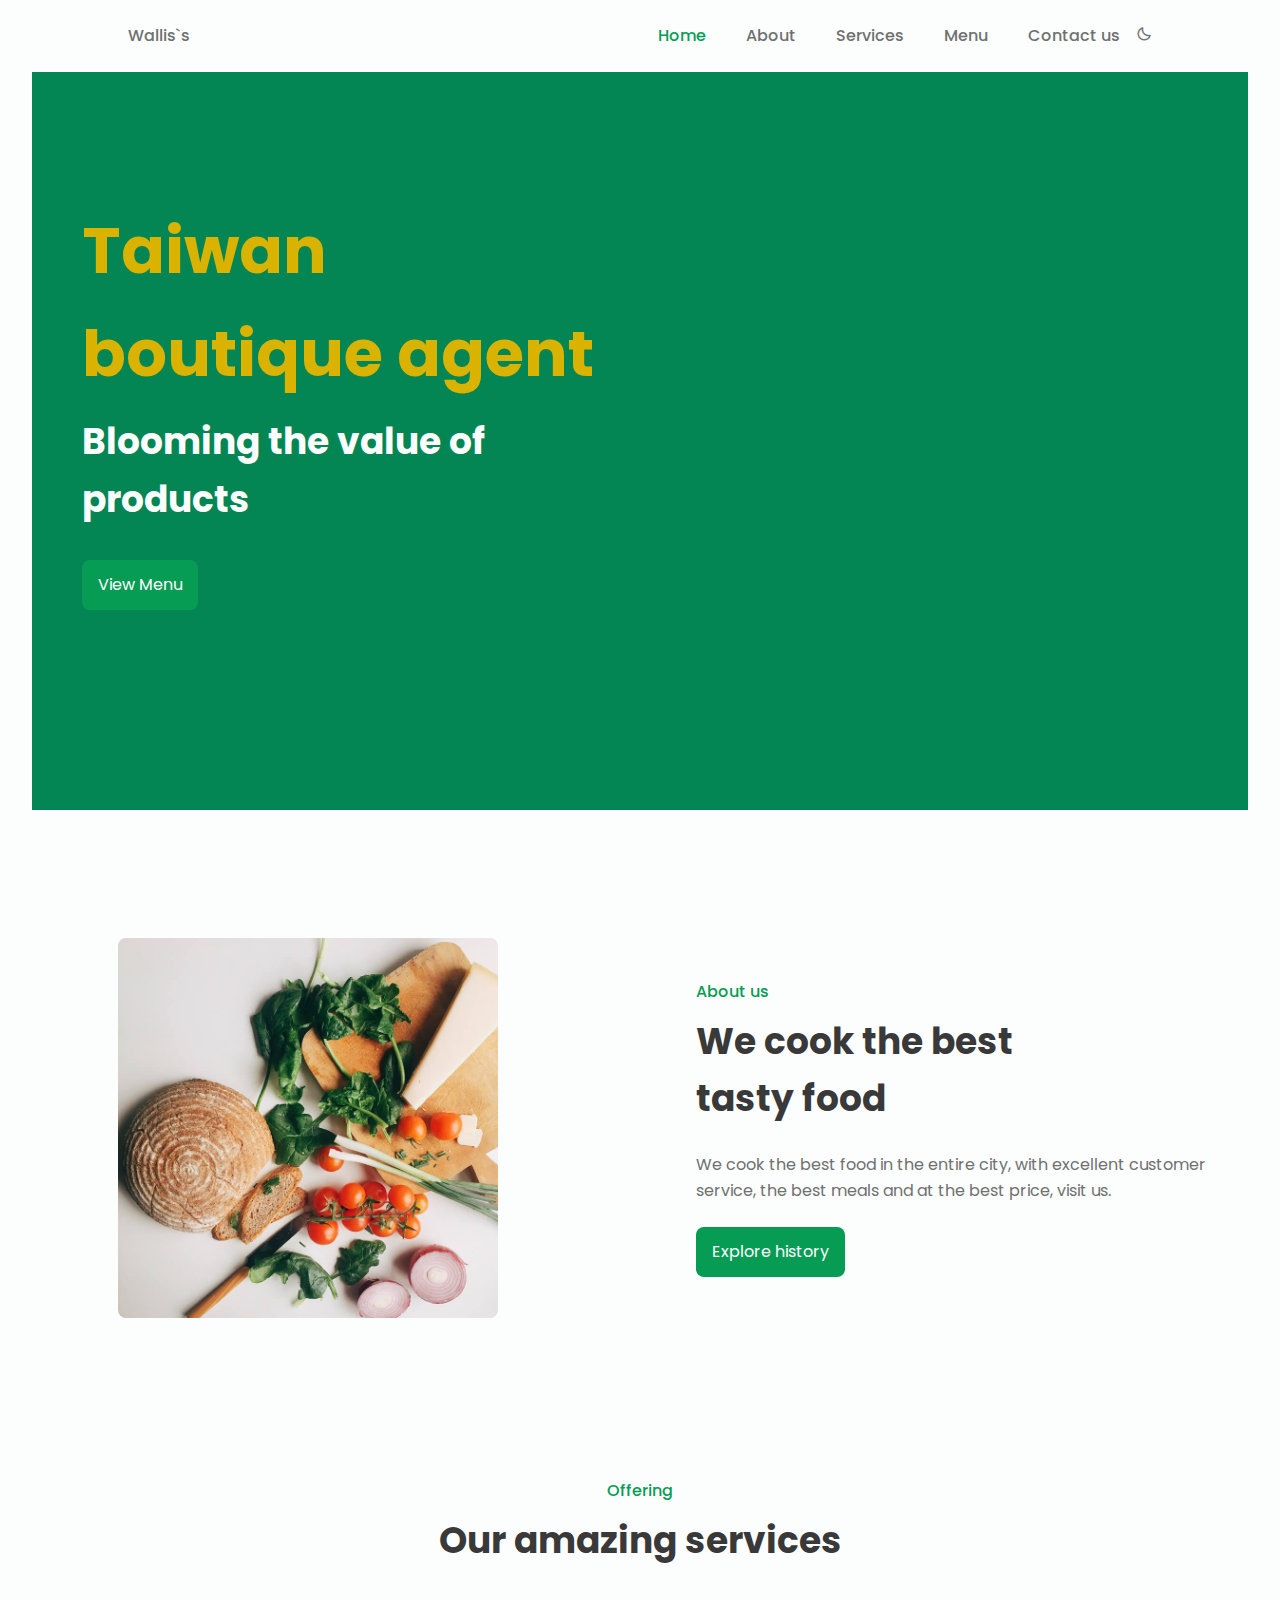
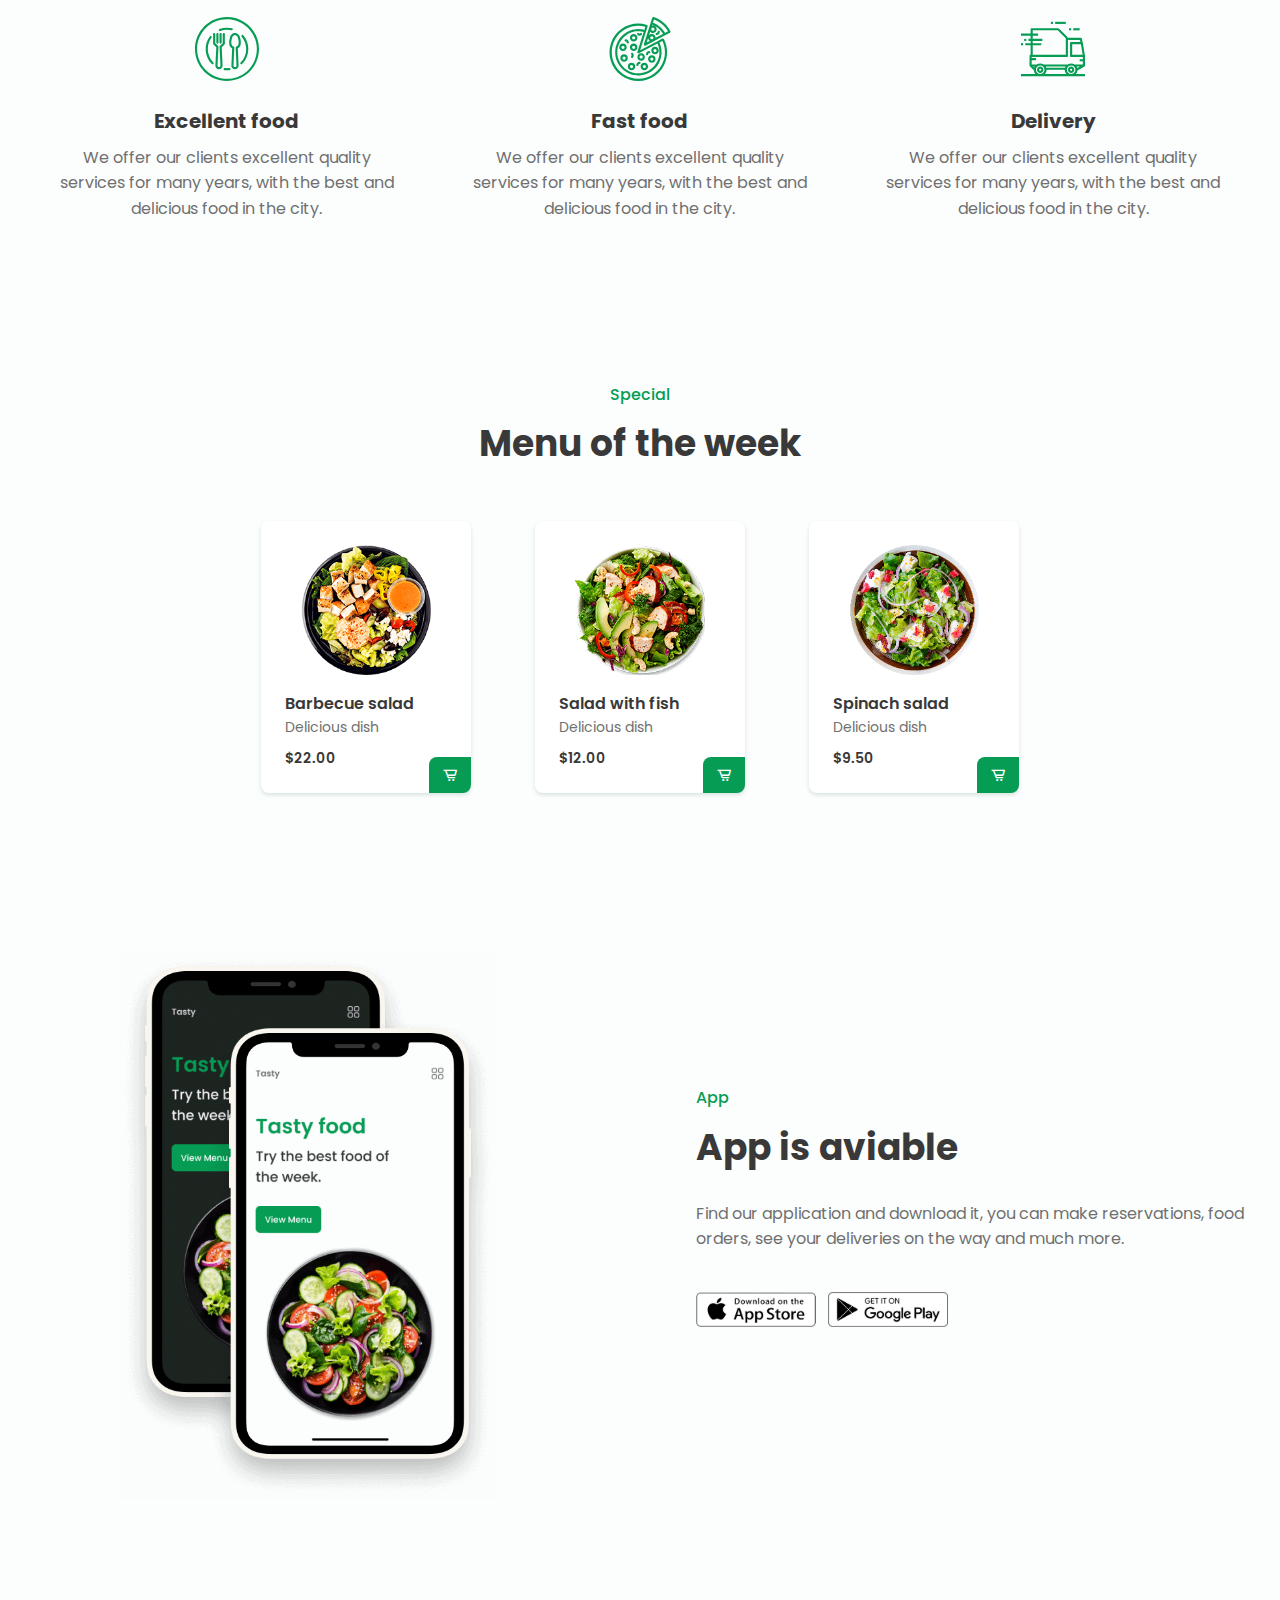
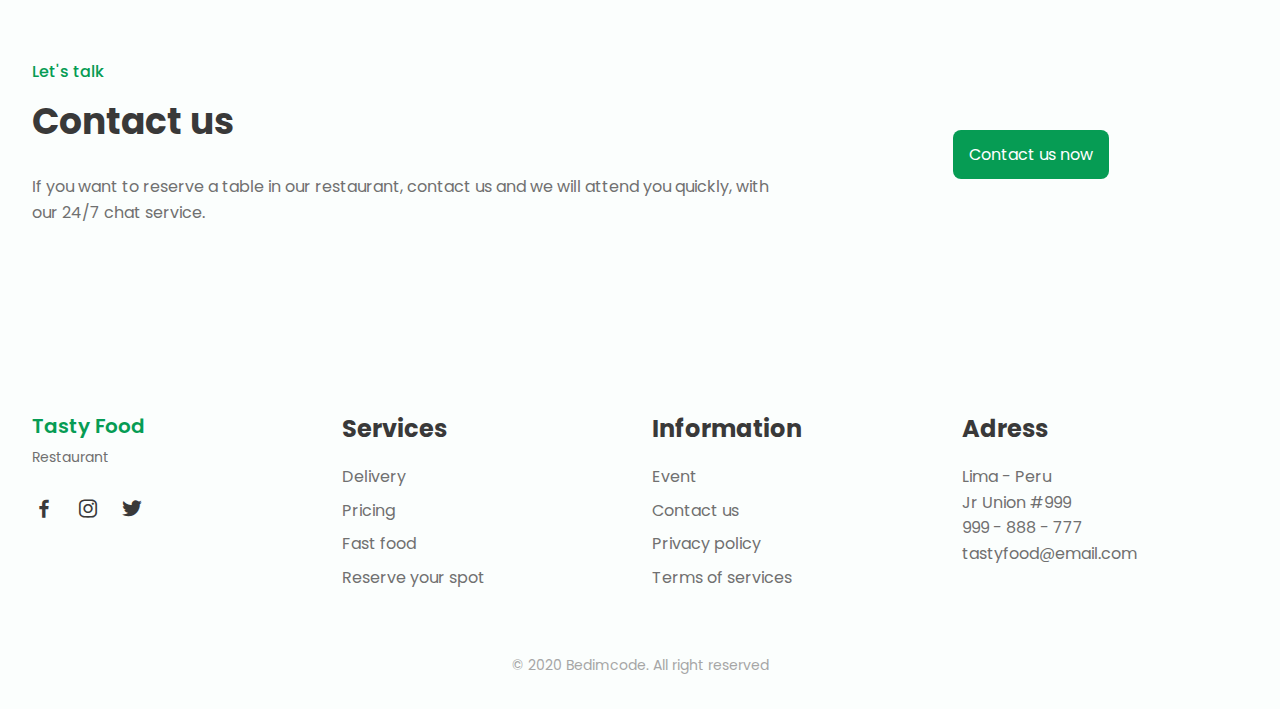
==== responsive-website-restaurant/index.html @ 4986e720 "re" ====
<!DOCTYPE html>
<html lang="en">
    <head>
        <meta charset="UTF-8">
        <meta name="viewport" content="width=device-width, initial-scale=1.0">

        <!--========== BOX ICONS ==========-->
        <link href='https://cdn.jsdelivr.net/npm/boxicons@2.0.5/css/boxicons.min.css' rel='stylesheet'>

        <!--========== CSS ==========-->
        <link rel="stylesheet" href="assets/css/styles.css">

        <title>Responsive website food</title>
    </head>
    <body>

        <!--========== SCROLL TOP ==========-->
        <a href="#" class="scrolltop" id="scroll-top">
            <i class='bx bx-chevron-up scrolltop__icon'></i>
        </a>

        <!--========== HEADER ==========-->
        <header class="l-header" id="header">
            <nav class="nav bd-container">
                <a href="#" class="nav__logo">Wallis`s</a>

                <div class="nav__menu" id="nav-menu">
                    <ul class="nav__list">
                        <li class="nav__item"><a href="#home" class="nav__link active-link">Home</a></li>
                        <li class="nav__item"><a href="#about" class="nav__link">About</a></li>
                        <li class="nav__item"><a href="#services" class="nav__link">Services</a></li>
                        <li class="nav__item"><a href="#menu" class="nav__link">Menu</a></li>
                        <li class="nav__item"><a href="#contact" class="nav__link">Contact us</a></li>

                        <li><i class='bx bx-moon change-theme' id="theme-button"></i></li>
                    </ul>
                </div>

                <div class="nav__toggle" id="nav-toggle">
                    <i class='bx bx-menu'></i>
                </div>
            </nav>
        </header>

        <main class="l-main">
            <!--========== HOME ==========-->
            <section class="home" id="home">
                <div class="home__container bd-container bd-grid">
                    <div class="home__data">
                        <h2 class="home__title">Taiwan boutique agent</h2>
                        <h2 class="home__subtitle">Blooming the value of products</h2>
                        <a href="#" class="button">View Menu</a>
                    </div>
                    <img src="https://plus.unsplash.com/premium_photo-1668062993549-8167c11d6e7f?w=500&auto=format&fit=crop&q=60&ixlib=rb-4.0.3&ixid=M3wxMjA3fDB8MHxzZWFyY2h8MXx8YWNjZXNzb3JpZXN8ZW58MHx8MHx8fDA%3D" alt="" class="home__img">
                </div>
            </section>
            
            
            <!--========== ABOUT ==========-->
            <section class="about section bd-container" id="about">
                <div class="about__container  bd-grid">
                    <div class="about__data">
                        <span class="section-subtitle about__initial">About us</span>
                        <h2 class="section-title about__initial">We cook the best <br> tasty food</h2>
                        <p class="about__description">We cook the best food in the entire city, with excellent customer service, the best meals and at the best price, visit us.</p>
                        <a href="#" class="button">Explore history</a>
                    </div>

                    <img src="assets/img/about.jpg" alt="" class="about__img">
                </div>
            </section>

            <!--========== SERVICES ==========-->
            <section class="services section bd-container" id="services">
                <span class="section-subtitle">Offering</span>
                <h2 class="section-title">Our amazing services</h2>

                <div class="services__container  bd-grid">
                    <div class="services__content">
                        <svg class="services__img" xmlns="http://www.w3.org/2000/svg">
                            <path d="M45.3205 21.5702L44.6357 19.3163C43.7659 16.756 40.9852 15.3857 38.4249 
                            16.2556C36.9847 16.7449 35.8536 17.876 35.3643 19.3163L34.6795 21.5702C34.1032 
                            23.471 33.9823 25.4807 34.3264 27.4368C34.6403 29.0838 35.6859 30.4987 37.168 
                            31.2822L36.4011 48.4267C36.2984 49.3836 36.6088 50.339 37.2544 51.0528C38.6428 
                            52.5715 40.9996 52.6771 42.5183 51.2887C42.6004 51.2136 42.6791 51.135 42.7541 
                            51.0528C43.3853 50.3592 43.6952 49.4319 43.6075 48.4982L42.8363 31.28C44.3164 
                            30.4962 45.3603 29.0822 45.6736 27.4368C46.0177 25.4807 45.8968 23.471 45.3205 
                            21.5702ZM43.5723 27.0656C43.3413 28.2488 42.4981 29.2196 41.3589 29.6139C40.9265 
                            29.7764 40.648 30.1988 40.6688 30.6603L41.4795 48.6667C41.5168 49.0199 41.4003 
                            49.372 41.1595 49.6331C40.5172 50.269 39.4828 50.269 38.8405 49.6331C38.5877 
                            49.351 38.4729 48.9712 38.5269 48.5963L39.3312 30.6603C39.352 30.1988 39.0735 
                            29.7764 38.6411 29.6139C37.5019 29.2196 36.6587 28.2488 36.4277 27.0656C36.1424 
                            25.4416 36.2429 23.7732 36.7211 22.1952L37.4059 19.9403C37.9357 18.5076 39.5267 
                            17.7758 40.9595 18.3056C41.7169 18.5858 42.314 19.183 42.5941 19.9403L43.2789 
                            22.1952C43.7565 23.7734 43.8571 25.4416 43.5723 27.0656Z"/>
                            <path d="M28.8 16C28.2109 16 27.7333 16.4776 27.7333 17.0667V26.2251L24.8459 
                            29.1125C24.6323 29.3253 24.5187 29.6188 24.5333 29.92L25.4667 48.5867C25.4889 
                            48.9892 25.3428 49.3829 25.0635 49.6736C24.4796 50.2627 23.5287 50.2669 22.9395 
                            49.6829C22.9363 49.6799 22.9332 49.6767 22.9301 49.6736C22.6507 49.3829 22.5047 
                            48.9892 22.5269 48.5867L23.4667 29.92C23.4816 29.6189 23.3684 29.3256 23.1552 
                            29.1125L20.2667 26.2251V17.0667C20.2667 16.4776 19.7891 16 19.2 16C18.6109 
                            16 18.1333 16.4776 18.1333 17.0667V26.6667C18.1333 26.9496 18.2459 27.2208 
                            18.4459 27.4208L21.3109 30.2869L20.4011 48.4832C20.3043 50.4708 21.8371 
                            52.1607 23.8247 52.2575C25.8123 52.3543 27.5021 50.8215 27.5989 48.8339C27.6047 
                            48.7171 27.6047 48.6001 27.5989 48.4833L26.6891 30.2871L29.5541 27.4209C29.7541 
                            27.2209 29.8667 26.9497 29.8667 26.6668V17.0668C29.8667 16.4776 29.3891 16 28.8 16Z"/>
                            <path d="M22.4 16C21.8109 16 21.3333 16.4776 21.3333 17.0667V25.6C21.3333 26.1891 
                            21.8109 26.6667 22.4 26.6667C22.9891 26.6667 23.4667 26.1891 23.4667 25.6V17.0667C23.4667 
                            16.4776 22.9891 16 22.4 16Z"/>
                            <path d="M25.6 16C25.0109 16 24.5333 16.4776 24.5333 17.0667V25.6C24.5333 26.1891 
                            25.0109 26.6667 25.6 26.6667C26.1891 26.6667 26.6667 26.1891 26.6667 25.6V17.0667C26.6667 
                            16.4776 26.1891 16 25.6 16Z"/>
                            <path d="M32 0C14.3269 0 0 14.3269 0 32C0 49.6731 14.3269 64 32 64C49.6731 64 64 49.6731 
                            64 32C63.98 14.3352 49.6648 0.02 32 0ZM32 61.8667C15.5051 61.8667 2.13333 48.4949 
                            2.13333 32C2.13333 15.5051 15.5051 2.13333 32 2.13333C48.4949 2.13333 61.8667 
                            15.5051 61.8667 32C61.8479 48.4871 48.4871 61.8479 32 61.8667Z"/>
                            <path d="M35.4625 52.0229C35.4053 51.4367 34.8836 51.0077 34.2972 51.0649C34.2835 
                            51.0663 34.2697 51.0679 34.256 51.0697L34.2603 51.0687C32.7585 51.2431 31.2415 
                            51.2431 29.7397 51.0687C29.1544 51 28.6244 51.4188 28.5557 52.0041C28.4871 
                            52.5895 28.9059 53.1195 29.4912 53.1881C31.1567 53.3827 32.8391 53.3827 
                            34.5045 53.1881C35.0908 53.1311 35.5197 52.6093 35.4625 52.0229Z"/>
                            <path d="M48.32 18.2549C47.9414 17.8035 47.2686 17.7445 46.8173 18.1231C46.8158 
                            18.1243 46.8144 18.1257 46.8128 18.1269C46.3625 18.5066 46.3052 19.1794 46.6848 
                            19.6298C53.1161 27.2645 52.6241 38.5537 45.553 45.5999C45.1357 46.0158 45.1345 
                            46.6914 45.5504 47.1087C45.9662 47.5261 46.6418 47.5273 47.0592 47.1114C54.9174 
                            39.283 55.4654 26.7387 48.32 18.2549Z"/>
                            <path d="M24.851 14.0992C24.8505 14.0992 24.85 14.0991 24.8495 14.0991C24.8487 
                            14.0991 24.8478 14.0992 24.8469 14.0992H24.851Z"/>
                            <path d="M37.0315 11.263C32.8628 10.2639 28.4908 10.5324 24.4757 12.0342C23.9243 
                            12.2415 23.6455 12.8567 23.8528 13.408C24.0091 13.8236 24.4064 14.0987 24.8503 
                            14.0991C24.9779 14.0984 25.1043 14.0751 25.2235 14.0299C28.8392 12.6778 32.7763 
                            12.4363 36.5301 13.3366C37.1028 13.475 37.6792 13.1231 37.8176 12.5504C37.956 
                            11.9778 37.6041 11.4014 37.0315 11.263Z"/>
                            <path d="M18.3989 45.5466C14.8031 41.9569 12.7877 37.081 12.8 32C12.7895 
                            27.9405 14.0753 23.9837 16.4704 20.7061C16.8244 20.2352 16.7296 19.5665 
                            16.2587 19.2125C15.7877 18.8585 15.1191 18.9533 14.7651 19.4243C14.7588 
                            19.4327 14.7527 19.441 14.7467 19.4496C8.5796 27.928 9.48706 39.6308 
                            16.8875 47.057C17.3045 47.4744 17.9811 47.4746 18.3984 47.0576C18.8157 
                            46.6405 18.816 45.964 18.3989 45.5466Z"/>
                        </svg>
                        <h3 class="services__title">Excellent food</h3>
                        <p class="services__description">We offer our clients excellent quality services for many years, with the best and delicious food in the city.</p>
                    </div>

                    <div class="services__content">
                        <svg class="services__img" xmlns="http://www.w3.org/2000/svg">
                            <g clip-path="url(#clip0)">
                            <path d="M55.82 22.0395C55.5475 21.5164 54.9027 21.3132 54.3795 21.5855L54.3794 
                            21.5857L49.4885 24.1283H49.481L32.1524 33.1455L38.0258 14.5397C38.0258 14.5323 
                            38.0343 14.5269 38.0364 14.5184L39.6917 9.24302C39.8672 8.68077 39.5542 8.08249 
                            38.9922 7.90602C23.9044 3.04166 7.72977 11.3293 2.86527 26.4172C-1.99923 41.5051 
                            6.28852 57.6796 21.3763 62.5441C21.4918 62.5813 21.6074 62.6178 21.7234 62.6535C24.5311 
                            63.5434 27.4587 63.9975 30.4042 64.0002C42.9131 63.965 53.9649 55.8488 57.7422 
                            43.9239C60.0541 36.6656 59.3619 28.7836 55.82 22.0395ZM29.3406 34.962C29.164 
                            35.5247 29.4769 36.1241 30.0396 36.3008C30.3091 36.3854 30.601 36.3598 30.8517 
                            36.2296L49.4682 26.5439C49.5504 26.7222 49.638 26.8984 49.7149 27.0778C49.8216 
                            27.3362 49.9284 27.5957 50.0352 27.8584C50.173 28.2183 50.2969 28.5814 50.4133 
                            28.9466C50.5019 29.2243 50.5884 29.503 50.6653 29.7828C50.7625 30.1405 50.8457 
                            30.5015 50.9237 30.8635C50.9867 31.1539 51.0508 31.4433 51.101 31.7349C51.1629 
                            32.0969 51.2078 32.46 51.2505 32.8241C51.2857 33.1178 51.3242 33.4104 51.3466 
                            33.7051C51.3744 34.0778 51.3808 34.4526 51.3882 34.8253C51.3946 35.1126 51.4085 
                            35.3988 51.4021 35.686C51.3946 36.0822 51.3605 36.4784 51.3306 36.8746C51.3092 
                            37.1394 51.2996 37.4086 51.2697 37.6691C51.2163 38.1219 51.1341 38.5725 51.0561 
                            39.0232C51.0187 39.2304 50.9953 39.4386 50.9493 39.6447C50.8084 40.3036 50.6386 
                            40.9603 50.4325 41.6118C48.7654 46.9422 45.0355 51.3845 40.074 53.9491C39.6361 
                            54.1776 39.1865 54.3687 38.738 54.5642C28.0956 59.2052 15.7058 54.3402 11.0648 
                            43.6977C7.01535 34.4119 10.1643 23.5587 18.5549 17.8822C19.2289 17.4217 19.9288 
                            17.0002 20.6512 16.62C21.2172 16.3252 21.7949 16.0658 22.3769 15.8255C22.4784 
                            15.7828 22.5798 15.74 22.6823 15.6995C23.2519 15.4767 23.8243 15.2783 24.3995 
                            15.1047C24.4977 15.0748 24.5981 15.0502 24.6974 15.0224C25.2613 14.8633 25.8283 
                            14.7245 26.4007 14.6145C26.4456 14.6059 26.4904 14.5942 26.5363 14.5857C27.1344 
                            14.4789 27.7377 14.3956 28.3432 14.3368L28.6956 14.3048C29.2936 14.2578 29.8938 
                            14.2322 30.495 14.2375C30.5879 14.2375 30.6797 14.2439 30.7716 14.2461C31.3109 
                            14.2567 31.8512 14.2909 32.3905 14.3443C32.5144 14.3561 32.6372 14.3657 32.7611 
                            14.3796C33.3569 14.4507 33.9522 14.5461 34.5466 14.6657C34.6715 14.6914 34.7965 14.7234 34.9214 
                            14.7512C35.1681 14.8067 35.4137 14.8804 35.6604 14.9445L29.3406 34.962ZM55.6993 43.2777C51.2801 
                            57.2726 36.3525 65.0352 22.3577 60.616C15.642 58.4955 10.0427 53.7957 6.79003 47.5492C-0.00601205
                            34.5574 5.01667 18.5164 18.0083 11.7204C23.9533 8.61056 30.8553 7.86704 37.3263 9.6392L36.3097 
                            12.8824C36.0897 12.8236 35.8675 12.7895 35.6465 12.7382C35.3261 12.6613 34.9983 12.5887 34.6726 
                            12.5246C34.2743 12.4488 33.877 12.3879 33.4776 12.3335C33.1412 12.2865 32.8059 12.2406 32.4695 
                            12.2096C32.0733 12.1722 31.6793 12.1541 31.2842 12.137C30.9457 12.1231 30.6082 12.1071 30.2707 
                            12.1071C29.8724 12.1071 29.4762 12.1306 29.079 12.153C28.7458 12.1712 28.4148 12.1829 28.0837 
                            12.216C27.6779 12.2555 27.2743 12.3228 26.8717 12.3826C26.5513 12.4307 26.2309 12.4702 25.917 
                            12.5321C25.4984 12.6154 25.084 12.7254 24.6686 12.8311C24.3728 12.9069 24.0749 12.9699 23.7812 
                            13.0575C23.338 13.1899 22.9013 13.3533 22.4634 13.5135C22.205 13.6075 21.9434 13.6854 21.6881 
                            13.7901C21.1542 14.0037 20.6363 14.2557 20.1173 14.512C19.9667 14.5867 19.8108 14.6444 19.6613 
                            14.7256C19.0408 15.0459 18.446 15.4037 17.864 15.7742C7.77422 22.2215 4.26621 35.2991 9.77477 
                            45.9303C9.78332 45.9474 9.78972 45.9645 9.79827 45.9805C9.81963 46.0211 9.84632 46.0574 9.86661 
                            46.0979C12.6976 51.506 17.5617 55.5673 23.3882 57.3877C23.4202 57.3983 23.4523 57.4037 23.4833 
                            57.4133C24.1154 57.6098 24.7519 57.7732 25.3916 57.9141C25.6222 57.9654 25.854 58.0049 26.0857 
                            58.0497C26.5395 58.1352 26.9945 58.2099 27.4505 58.2633C27.7046 58.2954 27.9577 58.3263 28.2119 
                            58.3509C28.6871 58.3957 29.1623 58.4224 29.6375 58.4374C29.8511 58.4449 30.0646 58.4609 30.2697 
                            58.462C30.3081 58.462 30.3466 58.462 30.385 58.462C30.9681 58.462 31.5501 58.4321 32.1299 
                            58.3872C32.3061 58.3733 32.4813 58.3573 32.6564 58.3391C33.2843 58.2772 33.9101 58.196 34.5306 
                            58.0818C34.6373 58.0626 34.7441 58.0359 34.8509 58.0145C35.4148 57.9077 35.9743 57.7668 36.5307 
                            57.6119C36.677 57.5713 36.8233 57.534 36.9685 57.4902C37.5836 57.3065 38.1913 57.094 38.7936 
                            56.858C38.9281 56.8046 39.0605 56.7512 39.194 56.6935C39.8241 56.4319 40.4488 56.1521 41.0607 
                            55.8392C46.5215 53.0152 50.6262 48.1245 52.4604 42.2568C52.4924 42.1564 52.5106 42.0539 52.5405 
                            41.9535C52.7274 41.3352 52.8961 40.7158 53.0296 40.0911C53.0819 39.8455 53.1107 39.5988 53.1545 
                            39.3521C53.2421 38.8673 53.3318 38.3835 53.3884 37.8966C53.4204 37.6189 53.429 37.3413 53.4514 
                            37.0626C53.4866 36.6066 53.5251 36.1516 53.5336 35.6967C53.54 35.402 53.524 35.1083 53.5187 
                            34.8136C53.5101 34.3768 53.5027 33.9401 53.4685 33.5044C53.445 33.1979 53.4023 32.8935 53.367 
                            32.5881C53.3168 32.1684 53.2666 31.7509 53.1951 31.3344C53.1396 31.014 53.068 30.7044 52.9997 
                            30.3893C52.9121 29.991 52.8224 29.5938 52.7146 29.1986C52.6249 28.8783 52.5213 28.5515 
                            52.4177 28.229C52.297 27.8552 52.1721 27.4815 52.0322 27.1141C51.9051 26.7788 51.7652 
                            26.4467 51.6221 26.1156C51.5399 25.9266 51.4758 25.7333 51.3882 25.5454L54.4007 
                            23.9777C57.2654 30.0137 57.7296 36.9125 55.6993 43.2777Z"/>
                            <path d="M62.4099 14.2524C58.9465 7.45084 52.8892 2.33112 45.6056 0.0494396C45.0432 -0.127563 44.4439 
                            0.184527 44.2665 0.74677L42.5888 6.06592L35.8686 27.366C35.7386 27.7788 35.8706 28.2291 36.2029 
                            28.5065C36.5352 28.7839 37.002 28.8333 37.385 28.6315L57.0448 18.2729L61.9571 15.6833C62.4744 
                            15.4107 62.6762 14.7729 62.4099 14.2524ZM44.8965 10.6002C45.7812 10.6002 46.4984 11.3174 46.4984 
                            12.202C46.4984 13.0866 45.7812 13.8038 44.8965 13.8038C44.0119 13.8038 43.2947 13.0866 43.2947 
                            12.202C43.2947 11.3174 44.0119 10.6002 44.8965 10.6002ZM38.6878 25.5314L40.1167 21.0003C40.1946 
                            22.1759 40.8244 23.2453 41.8146 23.8836L38.6878 25.5314ZM43.8287 22.3469C42.944 22.3469 42.2268 
                            21.6297 42.2268 20.7451C42.2268 19.8605 42.944 19.1433 43.8287 19.1433C44.7133 19.1433 45.4305 
                            19.8605 45.4305 20.7451C45.4305 21.6299 44.7133 22.3469 43.8287 22.3469ZM47.5673 20.8583C47.5673 
                            20.8188 47.5791 20.7825 47.5791 20.743C47.5884 18.6876 45.9297 17.0139 43.8744 17.0046C42.7351 16.9994 
                            41.6562 17.5164 40.9464 18.4075L42.1136 14.672C43.4742 16.2298 45.84 16.3897 47.3979 15.0292C48.9557 
                            13.6686 49.1156 11.3028 47.7551 9.74493C46.8342 8.69052 45.4021 8.23774 44.0424 8.57119L44.2944 
                            7.77561C44.4759 7.84289 44.6607 7.90482 44.8401 7.97744C45.0857 8.07675 45.3302 8.17714 45.5705 
                            8.28499C45.9379 8.44945 46.2967 8.62778 46.6523 8.81253C46.8744 8.92786 47.0997 9.03999 47.3176 
                            9.16386C47.6956 9.37744 48.0651 9.61024 48.425 9.84731C48.6022 9.96264 48.7849 10.0694 48.9589 
                            10.1912C49.4722 10.5472 49.9706 10.9269 50.454 11.3306L50.4945 11.3616C50.9858 11.777 51.4556 12.2159 
                            51.9052 12.6804C52.0494 12.8278 52.1829 12.988 52.3238 13.1396C52.6218 13.46 52.9154 13.79 53.1942 
                            14.1327C53.3501 14.325 53.4964 14.5257 53.6459 14.7244C53.8904 15.0447 54.1286 15.3758 54.355 15.7143C54.5002 
                            15.9279 54.6401 16.1553 54.7821 16.3796C54.8889 16.5494 54.9818 16.7266 55.0822 16.8996L47.5673 20.8583ZM56.9829 
                            15.8937C56.8654 15.6876 56.7287 15.4964 56.6049 15.2946C56.45 15.0415 56.2941 14.7884 56.1297 14.5471C55.883 
                            14.1765 55.6213 13.8188 55.3544 13.4653C55.1867 13.2421 55.0233 13.0147 54.8471 12.799C54.5428 12.4231 54.2203 
                            12.0664 53.8946 11.7118C53.7355 11.5399 53.5859 11.3594 53.4215 11.1918C52.9271 10.6877 52.4145 10.204 51.8763 
                            9.748L51.8602 9.73305C51.3167 9.27386 50.7486 8.8435 50.1634 8.43663C49.9722 8.30421 49.7704 8.18781 49.576 
                            8.06074C49.1724 7.79697 48.7655 7.53854 48.3448 7.3004C48.1034 7.16478 47.8546 7.04304 47.6079 6.91489C47.2139 
                            6.71093 46.8177 6.51337 46.4108 6.33076C46.1428 6.21222 45.8715 6.10223 45.5981 5.9933C45.3771 5.90467 45.1646 
                            5.80108 44.9403 5.71886L45.9783 2.42229C51.9362 4.55766 56.9208 8.77582 60.0125 14.2983L56.9829 15.8937Z"/>
                            <path d="M25.6746 17.0076C23.6103 17.0076 21.937 18.6809 21.937 20.7452C21.937 22.8094 23.6103 24.4828 25.6746 
                            24.4828C27.7388 24.4828 29.4122 22.8094 29.4122 20.7452C29.4122 18.6809 27.7388 17.0076 25.6746 17.0076ZM25.6746 
                            22.347C24.7899 22.347 24.0727 21.6298 24.0727 20.7452C24.0727 19.8606 24.7899 19.1433 25.6746 19.1433C26.5592 
                            19.1433 27.2764 19.8606 27.2764 20.7452C27.2764 21.6299 26.5592 22.347 25.6746 22.347Z"/>
                            <path d="M14.9957 26.6185C12.9315 26.6185 11.2581 28.2919 11.2581 30.3561C11.2581 32.4204 12.9315 34.0938 14.9957 
                            34.0938C17.0599 34.0938 18.7333 32.4204 18.7333 30.3561C18.7333 28.2919 17.0599 26.6185 14.9957 26.6185ZM14.9957 
                            31.958C14.1111 31.958 13.3938 31.2408 13.3938 30.3561C13.3938 29.4715 14.1111 28.7543 14.9957 28.7543C15.8803 
                            28.7543 16.5975 29.4715 16.5975 30.3561C16.5975 31.2409 15.8803 31.958 14.9957 31.958Z"/>
                            <path d="M25.6746 26.6185C23.6103 26.6185 21.937 28.2919 21.937 30.3561C21.937 32.4204 23.6103 34.0938 
                            25.6746 34.0938C27.7388 34.0938 29.4122 32.4204 29.4122 30.3561C29.4122 28.2919 27.7388 26.6185 25.6746 
                            26.6185ZM25.6746 31.958C24.7899 31.958 24.0727 31.2408 24.0727 30.3561C24.0727 29.4715 24.7899 28.7543 
                            25.6746 28.7543C26.5592 28.7543 27.2764 29.4715 27.2764 30.3561C27.2764 31.2409 26.5592 31.958 25.6746 31.958Z"/>
                            <path d="M36.3534 45.8406C34.2892 45.8406 32.6158 47.514 32.6158 49.5782C32.6158 51.6424 34.2892 53.3158 
                            36.3534 53.3158C38.4177 53.3158 40.0911 51.6424 40.0911 49.5782C40.0911 47.514 38.4177 45.8406 36.3534 
                            45.8406ZM36.3534 51.18C35.4688 51.18 34.7516 50.4628 34.7516 49.5782C34.7516 48.6936 35.4688 47.9764 
                            36.3534 47.9764C37.2381 47.9764 37.9553 48.6936 37.9553 49.5782C37.9553 50.4629 37.2381 51.18 36.3534 51.18Z"/>
                            <path d="M43.8287 38.3654C41.7644 38.3654 40.091 40.0387 40.091 42.103C40.091 44.1672 41.7644 45.8406 43.8287 
                            45.8406C45.8929 45.8406 47.5663 44.1672 47.5663 42.103C47.5663 40.0387 45.8929 38.3654 43.8287 38.3654ZM43.8287 
                            43.7048C42.944 43.7048 42.2268 42.9876 42.2268 42.103C42.2268 41.2184 42.944 40.5011 43.8287 40.5011C44.7133 
                            40.5011 45.4305 41.2184 45.4305 42.103C45.4305 42.9877 44.7133 43.7048 43.8287 43.7048Z"/>
                            <path d="M47.0323 29.8223C44.9681 29.8223 43.2947 31.4956 43.2947 33.5599C43.2947 35.6241 44.9681 37.2975 47.0323 
                            37.2975C49.0966 37.2975 50.7699 35.6241 50.7699 33.5599C50.7699 31.4956 49.0966 29.8223 47.0323 29.8223ZM47.0323 
                            35.1617C46.1477 35.1617 45.4305 34.4445 45.4305 33.5599C45.4305 32.6753 46.1477 31.958 47.0323 31.958C47.9169 
                            31.958 48.6342 32.6753 48.6342 33.5599C48.6342 34.4446 47.9169 35.1617 47.0323 35.1617Z"/>
                            <path d="M16.0636 37.2975C13.9993 37.2975 12.326 38.9709 12.326 41.0351C12.326 43.0993 13.9993 44.7727 16.0636 
                            44.7727C18.1278 44.7727 19.8012 43.0993 19.8012 41.0351C19.8012 38.9709 18.1278 37.2975 16.0636 37.2975ZM16.0636 
                            42.6369C15.179 42.6369 14.4617 41.9197 14.4617 41.0351C14.4617 40.1505 15.179 39.4333 16.0636 39.4333C16.9482 
                            39.4333 17.6654 40.1505 17.6654 41.0351C17.6654 41.9198 16.9482 42.6369 16.0636 42.6369Z"/>
                            <path d="M33.1498 36.2296C31.0856 36.2296 29.4122 37.903 29.4122 39.9672C29.4122 42.0314 31.0856 43.7048 33.1498 
                            43.7048C35.214 43.7048 36.8874 42.0314 36.8874 39.9672C36.8874 37.903 35.214 36.2296 33.1498 36.2296ZM33.1498 
                            41.5691C32.2652 41.5691 31.5479 40.8518 31.5479 39.9672C31.5479 39.0826 32.2652 38.3654 33.1498 38.3654C34.0344 
                            38.3654 34.7516 39.0826 34.7516 39.9672C34.7516 40.852 34.0344 41.5691 33.1498 41.5691Z"/>
                            <path d="M23.5388 45.8406C21.4746 45.8406 19.8012 47.514 19.8012 49.5782C19.8012 51.6424 21.4746 53.3158 23.5388 
                            53.3158C25.603 53.3158 27.2764 51.6424 27.2764 49.5782C27.2764 47.514 25.603 45.8406 23.5388 45.8406ZM23.5388 
                            51.18C22.6542 51.18 21.937 50.4628 21.937 49.5782C21.937 48.6936 22.6542 47.9764 23.5388 47.9764C24.4234 
                            47.9764 25.1406 48.6936 25.1406 49.5782C25.1406 50.4629 24.4234 51.18 23.5388 51.18Z"/>
                            <path d="M17.6654 22.347C17.0757 22.347 16.5975 22.8252 16.5975 23.4149C16.5975 24.0047 17.0757 24.4828 17.6654 
                            24.4828C18.2551 24.4828 18.7333 24.961 18.7333 25.5507C18.7333 26.1405 19.2114 26.6186 19.8012 26.6186C20.3909 
                            26.6186 20.8691 26.1405 20.8691 25.5507C20.8691 23.7815 19.4348 22.347 17.6654 22.347Z"/>
                            <path d="M31.5479 44.7727C29.7786 44.7727 28.3443 46.207 28.3443 47.9764C28.3443 48.5661 28.8224 49.0443 29.4122 
                            49.0443C30.0019 49.0443 30.4801 48.5661 30.4801 47.9764C30.4801 47.3866 30.9582 46.9085 31.5479 46.9085C32.1377 
                            46.9085 32.6158 46.4303 32.6158 45.8406C32.6158 45.2509 32.1377 44.7727 31.5479 44.7727Z"/>
                            <path d="M33.8135 16.252C33.3962 15.835 32.72 15.8353 32.303 16.2526C31.8806 16.6564 31.2153 16.6564 30.793 
                            16.2526C30.3759 15.8353 29.6997 15.835 29.2824 16.252C28.8651 16.6691 28.8649 17.3453 29.2819 17.7626C30.5327 
                            19.0141 32.561 19.0147 33.8126 17.764C33.8131 17.7635 33.8135 17.7631 33.814 17.7626C34.231 17.3453 34.2308 
                            16.6691 33.8135 16.252Z"/>
                            <path d="M41.1589 34.0938C39.3896 34.0938 37.9553 35.528 37.9553 37.2974C37.9553 37.8871 38.4334 38.3653 39.0232 
                            38.3653C39.6129 38.3653 40.0911 37.8871 40.0911 37.2974C40.0911 36.7077 40.5692 36.2295 41.1589 36.2295C41.7487 
                            36.2295 42.2268 35.7514 42.2268 35.1616C42.2268 34.5719 41.7487 34.0938 41.1589 34.0938Z"/>
                            <path d="M24.8292 36.0997C24.8287 36.0992 24.8283 36.0988 24.8277 36.0982C24.4105 35.6812 23.7342 35.6815 23.3172 
                            36.0988C22.9002 36.516 22.9005 37.1923 23.3177 37.6093C23.7346 38.0263 23.7346 38.7023 23.3177 39.1193C22.9002 
                            39.5358 22.8993 40.212 23.3159 40.6295C23.3161 40.6298 23.3164 40.6301 23.3167 40.6303C23.7334 41.0476 24.4097 
                            41.048 24.8269 40.6311C24.8272 40.6309 24.8275 40.6306 24.8277 40.6303C26.0793 39.3797 26.0798 37.3513 24.8292 
                            36.0997Z"/>
                            <path d="M50.7699 13.804C50.1802 13.804 49.702 14.2821 49.702 14.8718C49.702 15.4616 49.2239 15.9397 48.6342 
                            15.9397C48.0444 15.9397 47.5663 16.4179 47.5663 17.0076C47.5663 17.5974 48.0444 18.0755 48.6342 18.0755C50.4035 
                            18.0755 51.8378 16.6412 51.8378 14.8718C51.8378 14.2821 51.3597 13.804 50.7699 13.804Z"/>
                            </g>
                            <defs>
                            <clipPath id="clip0">
                            <rect width="64" height="64" fill="white"/>
                            </clipPath>
                            </defs>
                        </svg>
                        <h3 class="services__title">Fast food</h3>
                        <p class="services__description">We offer our clients excellent quality services for many years, with the best and delicious food in the city.</p>
                    </div>

                    <div class="services__content">
                        <svg class="services__img" xmlns="http://www.w3.org/2000/svg">
                            <g clip-path="url(#clip0)">
                            <path d="M19.1978 49.6016C17.4308 49.6016 15.9981 51.0342 15.9981 52.8012C15.9981 54.5682 17.4308 
                            56.0008 19.1978 56.0008C20.9648 56.0008 22.3974 54.5682 22.3974 52.8012C22.3974 51.0342 20.9648 
                            49.6016 19.1978 49.6016ZM19.1978 53.8677C18.6088 53.8677 18.1312 53.3902 18.1312 52.8012C18.1312 
                            52.2122 18.6088 51.7347 19.1978 51.7347C19.7868 51.7347 20.2643 52.2122 20.2643 52.8012C20.2643 
                            53.3902 19.7868 53.8677 19.1978 53.8677Z"/>
                            <path d="M50.1275 49.6016C48.3605 49.6016 46.9279 51.0342 46.9279 52.8012C46.9279 54.5682 48.3605 
                            56.0008 50.1275 56.0008C51.8945 56.0008 53.3271 54.5682 53.3271 52.8012C53.3271 51.0342 51.8945 
                            49.6016 50.1275 49.6016ZM50.1275 53.8677C49.5385 53.8677 49.0609 53.3902 49.0609 52.8012C49.0609 
                            52.2122 49.5385 51.7347 50.1275 51.7347C50.7165 51.7347 51.194 52.2122 51.194 52.8012C51.194 
                            53.3902 50.7165 53.8677 50.1275 53.8677Z"/>
                            <path d="M3.19962 21.8715H5.3327V24.0045H3.19962V21.8715Z"/>
                            <path d="M0 26.1377H2.13308V28.2708H0V26.1377Z"/>
                            <path d="M52.2606 11.2061H58.6598V13.3391H52.2606V11.2061Z"/>
                            <path d="M47.9944 11.2061H50.1275V13.3391H47.9944V11.2061Z"/>
                            <path d="M34.1294 4.80676H44.7948V6.93985H34.1294V4.80676Z"/>
                            <path d="M29.8632 4.80676H31.9963V6.93985H29.8632V4.80676Z"/>
                            <path d="M63.9925 59.2005V57.0674H54.8842C55.7935 56.0607 56.3575 54.7906 56.495 53.4412L63.4593 
                            49.461C63.5087 49.4266 63.5556 49.3886 63.5988 49.3469C63.6363 49.3214 63.6723 49.2928 63.7056 
                            49.2626C63.7858 49.1777 63.8514 49.0798 63.8998 48.9735C63.905 48.9636 63.9123 48.9574 63.917 
                            48.948C63.9655 48.8272 63.9915 48.6986 63.9936 48.5684C63.9936 48.5564 63.9998 48.547 63.9998 
                            48.535V38.9362C63.9951 38.9049 63.9889 38.8742 63.9806 38.8435C63.9821 38.8159 63.9821 38.7877 
                            63.9806 38.7601L61.8475 25.9616C61.8428 25.946 61.8371 25.9299 61.8308 25.9148C61.8308 25.9033 
                            61.8308 25.8903 61.8308 25.8788L60.7643 21.6127C60.645 21.1367 60.2169 20.8034 59.7264 20.8049H46.7893C46.6446 
                            20.2852 46.3696 19.8103 45.9905 19.4259L38.708 12.1435C38.1096 11.5414 37.2951 11.204 36.4457 
                            11.2061H10.6654C10.0764 11.2061 9.59888 11.6836 9.59888 12.2726V16.5388H0V18.6719H9.59888V21.8715H7.4658V24.0046H9.59888V26.1377H4.26617V28.2707H9.59888V37.8696C9.00989 
                            37.8696 8.53234 38.3472 8.53234 38.9362V48.535C8.53234 48.5574 8.54432 48.5767 8.54536 48.6001C8.55161 
                            48.6965 8.57088 48.7918 8.60264 48.8829C8.61254 48.9168 8.62451 48.9501 8.63805 48.9829C8.68805 49.0949 
                            8.75679 49.1969 8.84168 49.285L12.8178 53.2611C12.9198 54.6749 13.4911 56.0149 14.441 57.0674H0V59.2005H63.9925ZM44.1016 50.6681H25.2236C25.0929 
                            50.2984 24.9278 49.9411 24.731 49.6016H44.5943C44.3974 49.9411 44.2323 50.2984 44.1016 50.6681ZM25.597 
                            52.8012H43.7282C43.7288 54.3776 44.3141 55.8977 45.3708 57.0674H23.9545C25.0111 55.8977 25.5965 54.3776 
                            25.597 52.8012ZM45.8613 52.8012C45.8613 50.4452 47.7715 48.535 50.1275 48.535C52.4835 48.535 54.3937 
                            50.4452 54.3937 52.8012C54.3937 55.1572 52.4835 57.0674 50.1275 57.0674C47.7715 57.0674 45.8613 55.1572 45.8613 
                            52.8012ZM56.2898 51.0946C56.145 50.5723 55.9336 50.0703 55.6607 49.6016H58.9093L56.2898 51.0946ZM61.6662 
                            37.8696H51.194V27.2042H59.8894L61.6662 37.8696ZM59.4269 25.0711H50.1275C49.5385 25.0711 49.0609 25.5487 
                            49.0609 26.1377V38.9362C49.0609 39.5252 49.5385 40.0027 50.1275 40.0027H61.8595V42.1358H58.6598V44.2689H61.8595V47.4685H53.6578C51.519 
                            46.0463 48.736 46.0463 46.5972 47.4685H22.7281C20.5893 46.0463 17.8063 46.0463 15.6674 
                            47.4685H10.6654V43.2023H14.9316V41.0692H10.6654V40.0027H45.8613C46.4503 40.0027 46.9279 
                            39.5252 46.9279 38.9362V22.938H58.8937L59.4269 25.0711ZM11.732 28.2707H20.2643V26.1377H11.732V24.0046H21.3308V21.8715H11.732V18.6719H17.0647V16.5388H11.732V13.3391H36.4457C36.7285 
                            13.3402 36.9993 13.4527 37.1998 13.6516L44.4823 20.9341C44.6828 21.1341 44.7948 21.4059 44.7948 21.6892V37.8696H11.732V28.2707ZM13.6646 
                            49.6016C13.4766 49.9255 13.3177 50.2661 13.1901 50.6181L12.1736 49.6016H13.6646ZM14.9316 
                            52.8012C14.9316 50.4452 16.8418 48.535 19.1978 48.535C21.5537 48.535 23.4639 50.4452 23.4639 
                            52.8012C23.4639 55.1572 21.5537 57.0674 19.1978 57.0674C16.8418 57.0674 14.9316 55.1572 14.9316 52.8012Z"/>
                                </g>
                                <defs>
                                <clipPath id="clip0">
                                <rect width="64" height="64" fill="white"/>
                                </clipPath>
                                </defs>
                        </svg>
                        <h3 class="services__title">Delivery</h3>
                        <p class="services__description">We offer our clients excellent quality services for many years, with the best and delicious food in the city.</p>
                    </div>
                </div>
            </section>

            <!--========== MENU ==========-->
            <section class="menu section bd-container" id="menu">
                <span class="section-subtitle">Special</span>
                <h2 class="section-title">Menu of the week</h2>

                <div class="menu__container bd-grid">
                    <div class="menu__content">
                        <img src="assets/img/plate1.png" alt="" class="menu__img">
                        <h3 class="menu__name">Barbecue salad</h3>
                        <span class="menu__detail">Delicious dish</span>
                        <span class="menu__preci">$22.00</span>
                        <a href="#" class="button menu__button"><i class='bx bx-cart-alt'></i></a>
                    </div>

                    <div class="menu__content">
                        <img src="assets/img/plate2.png" alt="" class="menu__img">
                        <h3 class="menu__name">Salad with fish</h3>
                        <span class="menu__detail">Delicious dish</span>
                        <span class="menu__preci">$12.00</span>
                        <a href="#" class="button menu__button"><i class='bx bx-cart-alt'></i></a>
                    </div>
                    
                    <div class="menu__content">
                        <img src="assets/img/plate3.png" alt="" class="menu__img">
                        <h3 class="menu__name">Spinach salad</h3>
                        <span class="menu__detail">Delicious dish</span>
                        <span class="menu__preci">$9.50</span>
                        <a href="#" class="button menu__button"><i class='bx bx-cart-alt'></i></a>
                    </div>
                </div>
            </section>

            <!--===== APP =======-->
            <section class="app section bd-container">
                <div class="app__container bd-grid">
                    <div class="app__data">
                        <span class="section-subtitle app__initial">App</span>
                        <h2 class="section-title app__initial">App is aviable</h2>
                        <p class="app__description">Find our application and download it, you can make reservations, food orders, see your deliveries on the way and much more.</p>
                        <div class="app__stores">
                            <a href="#"><img src="assets/img/app1.png" alt="" class="app__store"></a>
                            <a href="#"><img src="assets/img/app2.png" alt="" class="app__store"></a>
                        </div>
                    </div>

                    <img src="assets/img/movil-app.png" alt="" class="app__img">
                </div>
            </section>

            <!--========== CONTACT US ==========-->
            <section class="contact section bd-container" id="contact">
                <div class="contact__container bd-grid">
                    <div class="contact__data">
                        <span class="section-subtitle contact__initial">Let's talk</span>
                        <h2 class="section-title contact__initial">Contact us</h2>
                        <p class="contact__description">If you want to reserve a table in our restaurant, contact us and we will attend you quickly, with our 24/7 chat service.</p>
                    </div>

                    <div class="contact__button">
                        <a href="#" class="button">Contact us now</a>
                    </div>
                </div>
            </section>
        </main>

        <!--========== FOOTER ==========-->
        <footer class="footer section bd-container">
            <div class="footer__container bd-grid">
                <div class="footer__content">
                    <a href="#" class="footer__logo">Tasty Food</a>
                    <span class="footer__description">Restaurant</span>
                    <div>
                        <a href="#" class="footer__social"><i class='bx bxl-facebook'></i></a>
                        <a href="#" class="footer__social"><i class='bx bxl-instagram'></i></a>
                        <a href="#" class="footer__social"><i class='bx bxl-twitter'></i></a>
                    </div>
                </div>

                <div class="footer__content">
                    <h3 class="footer__title">Services</h3>
                    <ul>
                        <li><a href="#" class="footer__link">Delivery</a></li>
                        <li><a href="#" class="footer__link">Pricing</a></li>
                        <li><a href="#" class="footer__link">Fast food</a></li>
                        <li><a href="#" class="footer__link">Reserve your spot</a></li>
                    </ul>
                </div>

                <div class="footer__content">
                    <h3 class="footer__title">Information</h3>
                    <ul>
                        <li><a href="#" class="footer__link">Event</a></li>
                        <li><a href="#" class="footer__link">Contact us</a></li>
                        <li><a href="#" class="footer__link">Privacy policy</a></li>
                        <li><a href="#" class="footer__link">Terms of services</a></li>
                    </ul>
                </div>

                <div class="footer__content">
                    <h3 class="footer__title">Adress</h3>
                    <ul>
                        <li>Lima - Peru</li>
                        <li>Jr Union #999</li>
                        <li>999 - 888 - 777</li>
                        <li>tastyfood@email.com</li>
                    </ul>
                </div>
            </div>

            <p class="footer__copy">&#169; 2020 Bedimcode. All right reserved</p>
        </footer>

        <!--========== SCROLL REVEAL ==========-->
        <script src="https://unpkg.com/scrollreveal"></script>

        <!--========== MAIN JS ==========-->
        <script src="assets/js/main.js"></script>
    </body>
</html>
---- responsive-website-restaurant/assets/css/styles.css ----
/*===== GOOGLE FONTS =====*/
@import url("https://fonts.googleapis.com/css2?family=Poppins:wght@400;500;600&display=swap");

/*===== VARIABLES CSS =====*/
:root {
  --header-height: 3rem;

  /*========== Colors ==========*/
  --first-color: #069C54;
  --first-color-alt: #048654;
  --title-color: #393939;
  --text-color: #707070;
  --text-color-light: #A6A6A6;
  --body-color: #FBFEFD;
  --container-color: #FFFFFF;

  /*========== Font and typography ==========*/
  --body-font: 'Poppins', sans-serif;
  --biggest-font-size: 2.25rem;
  --h1-font-size: 1.5rem;
  --h2-font-size: 1.25rem;
  --h3-font-size: 1rem;
  --normal-font-size: .938rem;
  --small-font-size: .813rem;
  --smaller-font-size: .75rem;

  /*========== Font weight ==========*/
  --font-medium: 500;
  --font-semi-bold: 600;

  /*========== Margenes ==========*/
  --mb-1: .5rem;
  --mb-2: 1rem;
  --mb-3: 1.5rem;
  --mb-4: 2rem;
  --mb-5: 2.5rem;
  --mb-6: 3rem;

  /*========== z index ==========*/
  --z-tooltip: 10;
  --z-fixed: 100;
}

@media screen and (min-width: 768px){
  :root{
    --biggest-font-size: 4rem;
    --h1-font-size: 2.25rem;
    --h2-font-size: 1.5rem;
    --h3-font-size: 1.25rem;
    --normal-font-size: 1rem;
    --small-font-size: .875rem;
    --smaller-font-size: .813rem;
  }
}

/*========== BASE ==========*/
*,::before,::after{
  box-sizing: border-box;
}

html{
  scroll-behavior: smooth;
}

/*========== Variables Dark theme ==========*/
body.dark-theme{
  --title-color: #F1F3F2;
  --text-color: #C7D1CC;
  --body-color: #1D2521;
  --container-color: #27302C;
}

/*========== Button Dark/Light ==========*/
.change-theme{
  position: absolute;
  right: 1rem;
  top: 1.8rem;
  color: var(--text-color);
  font-size: 1rem;
  cursor: pointer;
}

body{
  margin: var(--header-height) 0 0 0;
  font-family: var(--body-font);
  font-size: var(--normal-font-size);
  background-color: var(--body-color);
  color: var(--text-color);
  line-height: 1.6;
}

h1,h2,h3,p,ul{
  margin: 0;
}

ul{
  padding: 0;
  list-style: none;
}

a{
  text-decoration: none;
}

img{
  max-width: 100%;
  height: auto;
}

/*========== CLASS CSS ==========*/
.section{
  padding: 4rem 0 2rem;
}

.section-title, .section-subtitle{
  text-align: center;
}

.section-title{
  font-size: var(--h1-font-size);
  color: var(--title-color);
  margin-bottom: var(--mb-3);
}

.section-subtitle{
  display: block;
  color: var(--first-color);
  font-weight: var(--font-medium);
  margin-bottom: var(--mb-1);
}

/*========== LAYOUT ==========*/
.bd-container{
  max-width: 95%;
  width: calc(100% - 1rem);
  margin-left: var(--mb-2);
  margin-right: var(--mb-2);
}

.bd-grid{
  display: grid;
  gap: 1.5rem;
}

.l-header{
  width: 100%;
  position: fixed;
  top: 0;
  left: 0;
  z-index: var(--z-fixed);
  background-color: var(--body-color);
}

/*========== NAV ==========*/
.nav{
  max-width: 1024px;
  height: var(--header-height);
  display: flex;
  justify-content: space-between;
  align-items: center;
}

@media screen and (max-width: 768px){
  .nav__menu{
    position: fixed;
    top: -100%;
    left: 0;
    width: 100%;
    padding: 1.5rem 0 1rem;
    text-align: center;
    background-color: var(--body-color);
    transition: .4s;
    box-shadow: 0 4px 4px rgba(0,0,0,.1);
    border-radius: 0 0 1rem 1rem;
    z-index: var(--z-fixed);
  }
}

.nav__item{
  margin-bottom: var(--mb-2);
}

.nav__link, .nav__logo, .nav__toggle{
  color: var(--text-color);
  font-weight: var(--font-medium);
}

.nav__logo:hover{
  color: var(--first-color);
}

.nav__link{
  transition: .3s;
}

.nav__link:hover{
  color: var(--first-color);
}

.nav__toggle{
  font-size: 1.3rem;
  cursor: pointer;
}

/* Show menu */
.show-menu{
  top: var(--header-height);
}

/* Active menu */
.active-link{
  color: var(--first-color);
}

/* Change background header */
.scroll-header{
  box-shadow: 0 2px 4px rgba(0,0,0,.1);
}

/* Scroll top */
.scrolltop{
  position: fixed;
  right: 1rem;
  bottom: -20%;
  display: flex;
  justify-content: center;
  align-items: center;
  padding: .3rem;
  background: rgba(6,156,84,.5);
  border-radius: .4rem;
  z-index: var(--z-tooltip);
  transition: .4s;
  visibility: hidden;
}

.scrolltop:hover{
  background-color: var(--first-color-alt);
}

.scrolltop__icon{
  font-size: 1.8rem;
  color: var(--body-color);
}

/* Show scrolltop */
.show-scroll{
  visibility: visible;
  bottom: 1.5rem;
}

/*========== HOME ==========*/

.home__container{
  /* height: calc(100vh - var(--header-height)); */
  align-content: center;
 

  background-image: url(https://images.unsplash.com/photo-1576053139778-7e32f2ae3cfd?q=80&w=2070&auto=format&fit=crop&ixlib=rb-4.0.3&ixid=M3wxMjA3fDB8MHxwaG90by1wYWdlfHx8fGVufDB8fHx8fA%3D%3D);
  background-color: #048654;
  min-height: 90vh;
}

.home__data {
  padding-left: 50px;
}

.home__title{
  font-size: var(--biggest-font-size);
  color: 	#D9B300;
  margin-bottom: var(--mb-1);
  
}

.home__subtitle{
  font-size: var(--h1-font-size);
  color: var(--body-color);
  margin-bottom: var(--mb-4);
}

.home__img{
  width: 300px;
  justify-self: center;
}

/*========== BUTTONS ==========*/
.button{
  display: inline-block;
  background-color: var(--first-color);
  color: #FFF;
  padding: .75rem 1rem;
  border-radius: .5rem;
  transition: .3s;
}

.button:hover{
  background-color: var(--first-color-alt);
}

/*========== ABOUT ==========*/
.about__data{
  text-align: center;
}

.about__description{
  margin-bottom: var(--mb-3);
}

.about__img{
  width: 280px;
  border-radius: .5rem;
  justify-self: center;
}

/*========== SERVICES ==========*/
.services__container{
  row-gap: 2.5rem;
  grid-template-columns: repeat(auto-fit, minmax(220px, 1fr));
}

.services__content{
  text-align: center;
}

.services__img{
  width: 64px;
  height: 64px;
  fill: var(--first-color);
  margin-bottom: var(--mb-2);
}

.services__title{
  font-size: var(--h3-font-size);
  color: var(--title-color);
  margin-bottom: var(--mb-1);
}

.services__description{
  padding: 0 1.5rem;
}

/*========== MENU ==========*/
.menu__container{
  grid-template-columns: repeat(2, 1fr);
  justify-content: center;
}

.menu__content{
  position: relative;
  display: flex;
  flex-direction: column;
  background-color: var(--container-color);
  border-radius: .5rem;
  box-shadow: 0 2px 4px rgba(3,74,40,.15);
  padding: .75rem;
}

.menu__img{
  width: 100px;
  align-self: center;
  margin-bottom: var(--mb-2);
}

.menu__name, .menu__preci{
  font-weight: var(--font-semi-bold);
  color: var(--title-color);
}

.menu__name{
  font-size: var(--normal-font-size);
}

.menu__detail, .menu__preci{
  font-size: var(--small-font-size);
}

.menu__detail{
  margin-bottom: var(--mb-1);
}

.menu__button{
  position: absolute;
  bottom: 0;
  right: 0;
  display: flex;
  padding: .625rem .813rem;
  border-radius: .5rem 0 .5rem 0;
}

/*========== APP ==========*/
.app__data{
  text-align: center;
}

.app__description{
  margin-bottom: var(--mb-5);
}

.app__stores{
  margin-bottom: var(--mb-4);
}

.app__store{
  width: 120px;
  margin: 0 var(--mb-1);
}

.app__img{
  width: 230px;
  justify-self: center;
}

/*========== CONTACT ==========*/
.contact__container{
  text-align: center;
}

.contact__description{
  margin-bottom: var(--mb-3);
}

/*========== FOOTER ==========*/
.footer__container{
  grid-template-columns: repeat(auto-fit, minmax(220px, 1fr));
  row-gap: 2rem;
}

.footer__logo{
  font-size: var(--h3-font-size);
  color: var(--first-color);
  font-weight: var(--font-semi-bold);
}

.footer__description{
  display: block;
  font-size: var(--small-font-size);
  margin: .25rem 0 var(--mb-3);
}

.footer__social{
  font-size: 1.5rem;
  color: var(--title-color);
  margin-right: var(--mb-2);
}

.footer__title{
  font-size: var(--h2-font-size);
  color: var(--title-color);
  margin-bottom: var(--mb-2);
}

.footer__link{
  display: inline-block;
  color: var(--text-color);
  margin-bottom: var(--mb-1);
}

.footer__link:hover{
  color: var(--first-color);
}

.footer__copy{
  text-align: center;
  font-size: var(--small-font-size);
  color: var(--text-color-light);
  margin-top: 3.5rem;
}

/*========== MEDIA QUERIES ==========*/
@media screen and (min-width: 576px){
  .home__container,
  .about__container,
  .app__container{
    grid-template-columns: repeat(2,1fr);
    align-items: center;
  }

  .about__data, .about__initial,
  .app__data, .app__initial,
  .contact__container, .contact__initial{
    text-align: initial;
  }

  .about__img, .app__img{
    width: 380px;
    order: -1;
  }

  .contact__container{
    grid-template-columns: 1.75fr 1fr;
    align-items: center;
  }
  .contact__button{
    justify-self: center;
  }
}

@media screen and (min-width: 768px){
  body{
    margin: 0;
  }

  .section{
    padding-top: 8rem;
  }

  .nav{
    height: calc(var(--header-height) + 1.5rem);
  }
  .nav__list{
    display: flex;
  }
  .nav__item{
    margin-left: var(--mb-5);
    margin-bottom: 0;
  }
  .nav__toggle{
    display: none;
  }

  .change-theme{
    position: initial;
    margin-left: var(--mb-2);
  }

  .home__container{
    height: 100vh;
    justify-items: center;
  }

  .services__container,
  .menu__container{
    margin-top: var(--mb-6);
  }

  .menu__container{
    grid-template-columns: repeat(3, 210px);
    column-gap: 4rem;
  }
  .menu__content{
    padding: 1.5rem;
  }
  .menu__img{
    width: 130px;
  }

  .app__store{
    margin: 0 var(--mb-1) 0 0;
  }
}

@media screen and (min-width: 960px){
  .bd-container{
    margin-left: auto;
    margin-right: auto;
  }

  .home__img{
    width: 500px;
  }

  .about__container,
  .app__container{
    column-gap: 7rem;
  }
}

/* For tall screens on mobiles y desktop*/
@media screen and (min-height: 721px) {
    .home__container {
        height: 640px;
    }
}
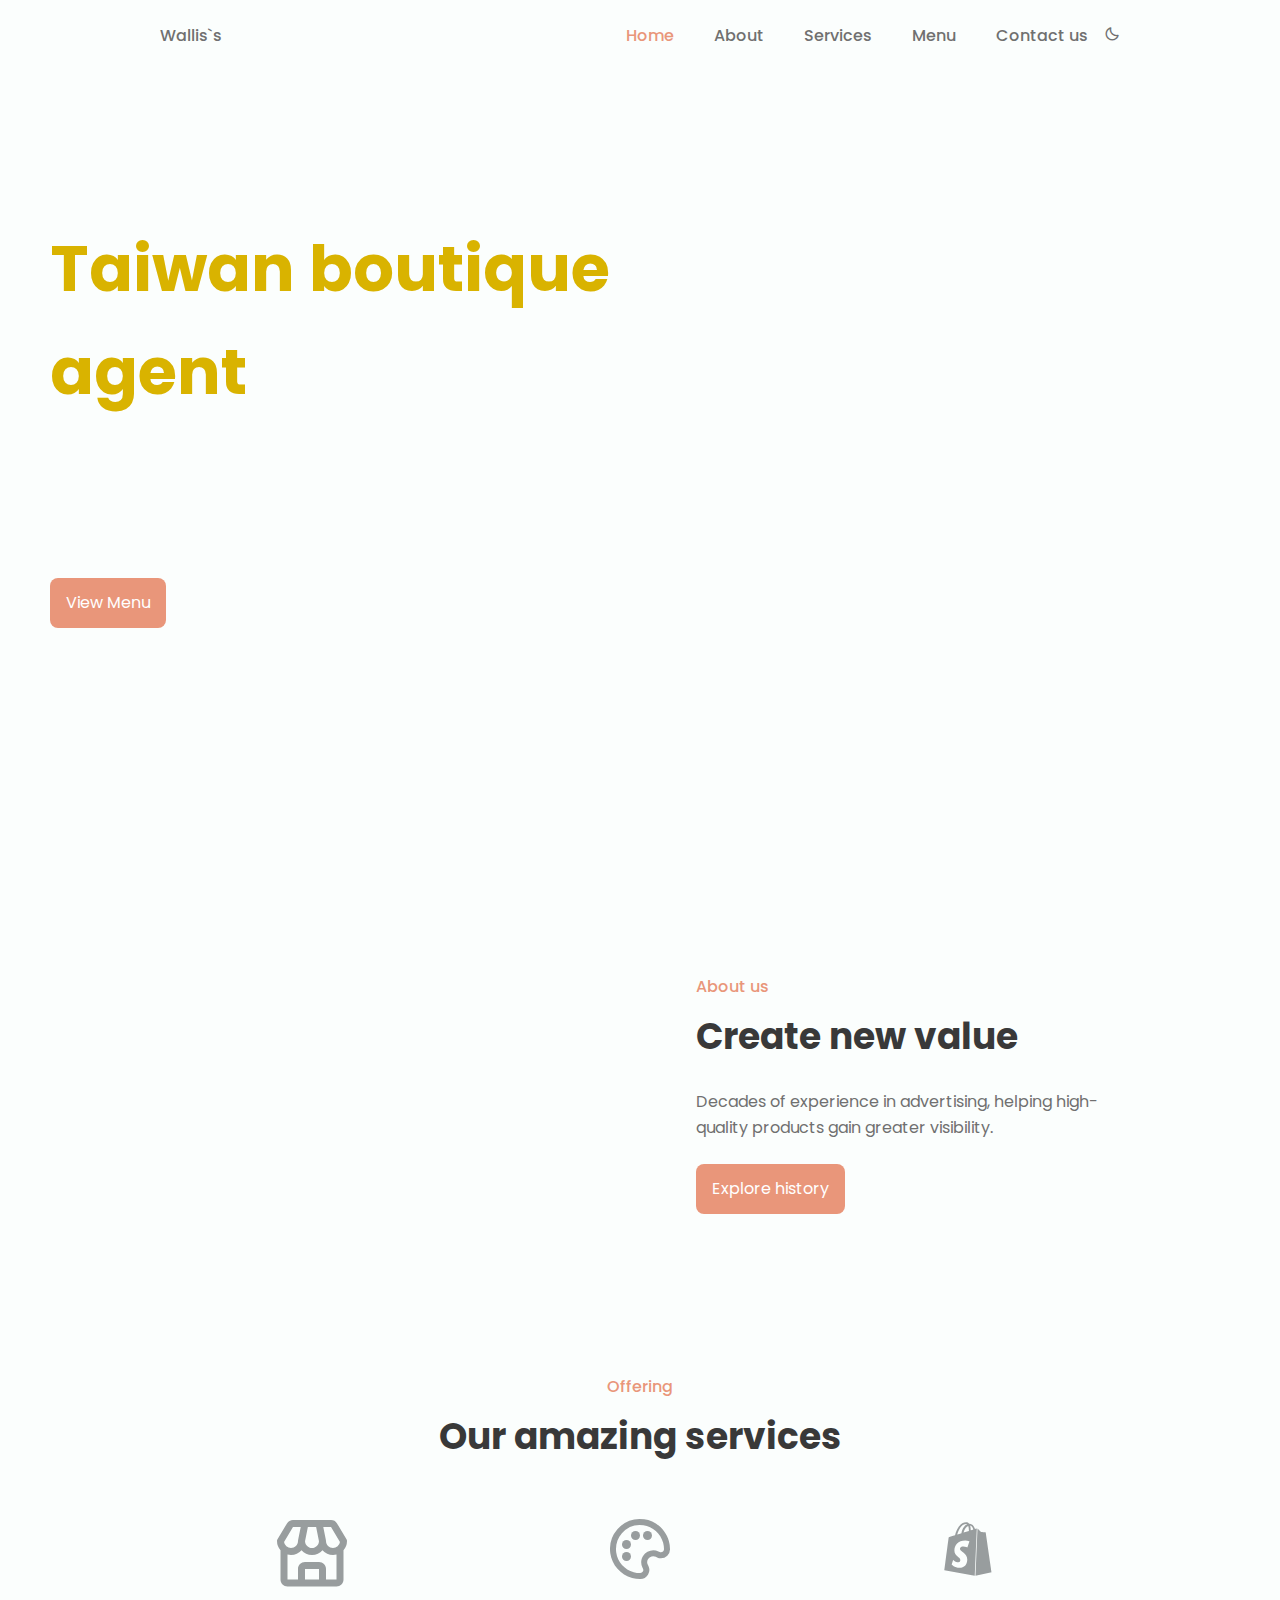
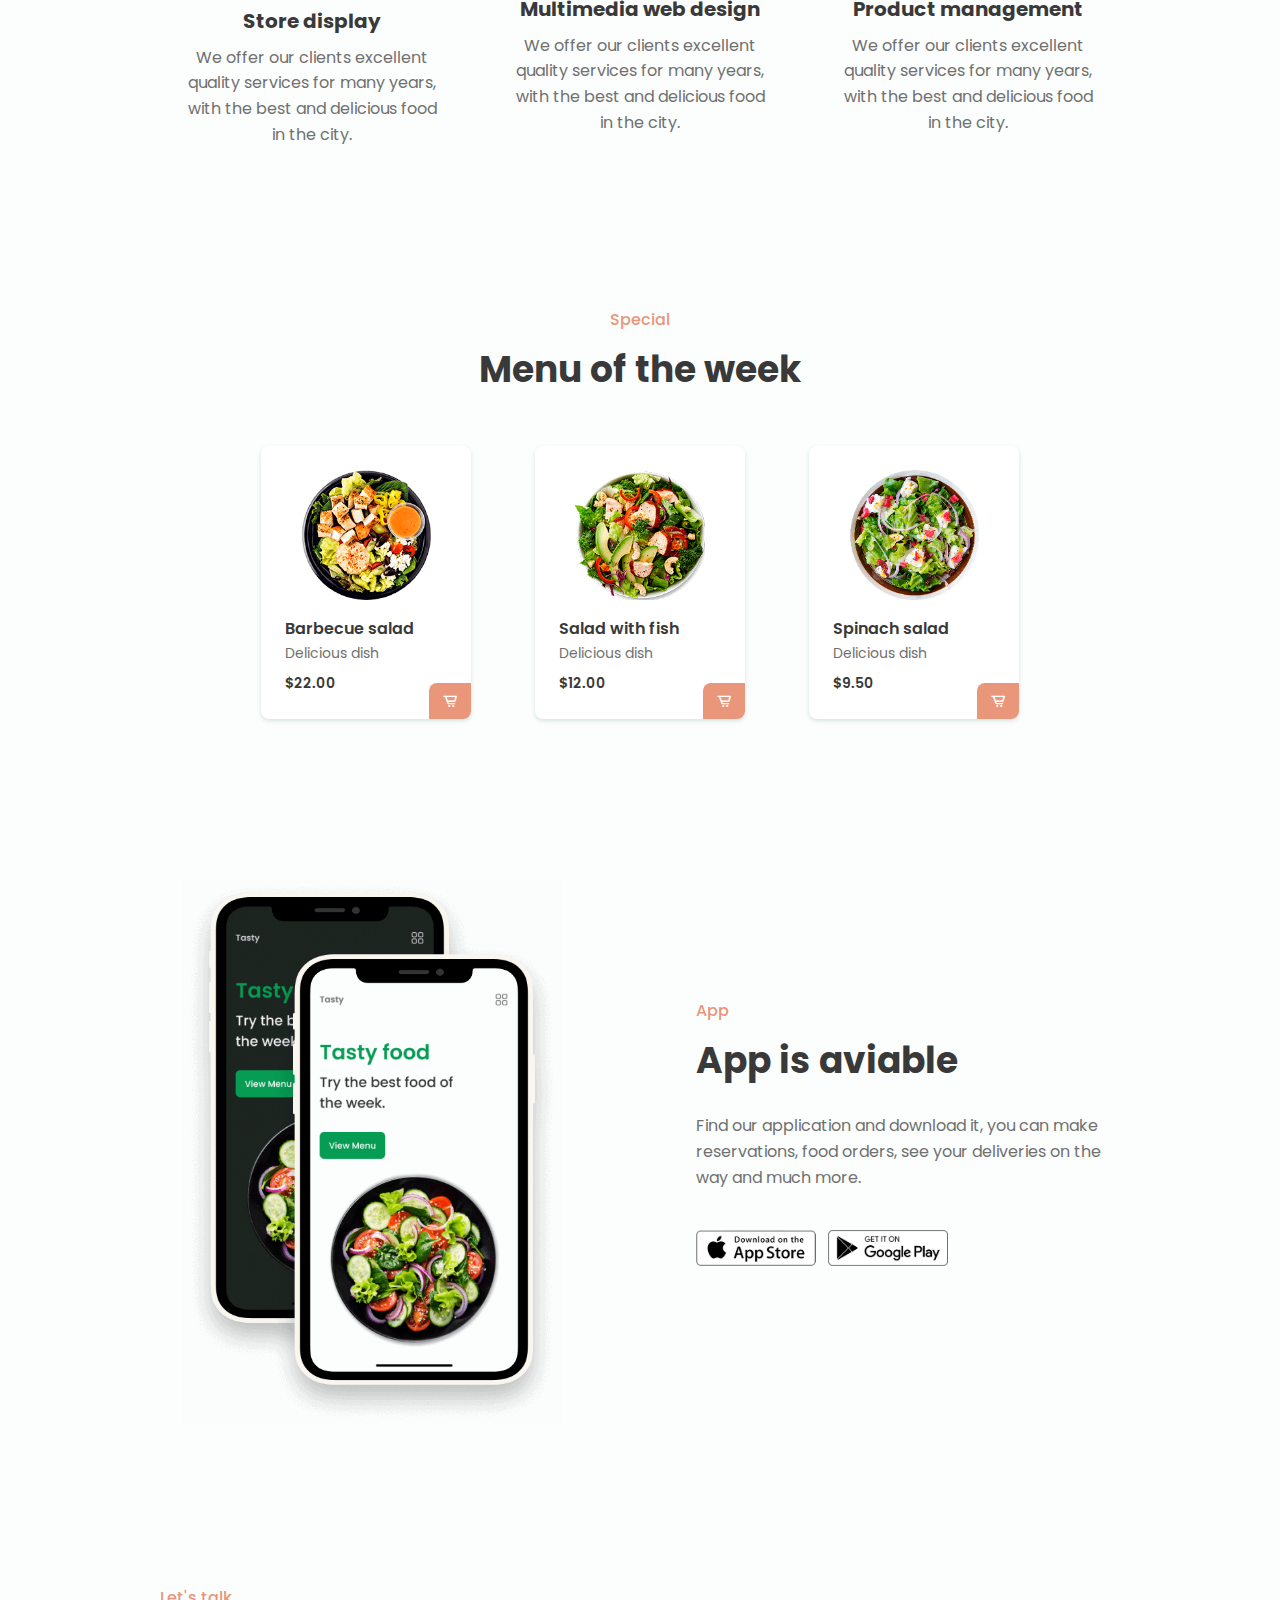
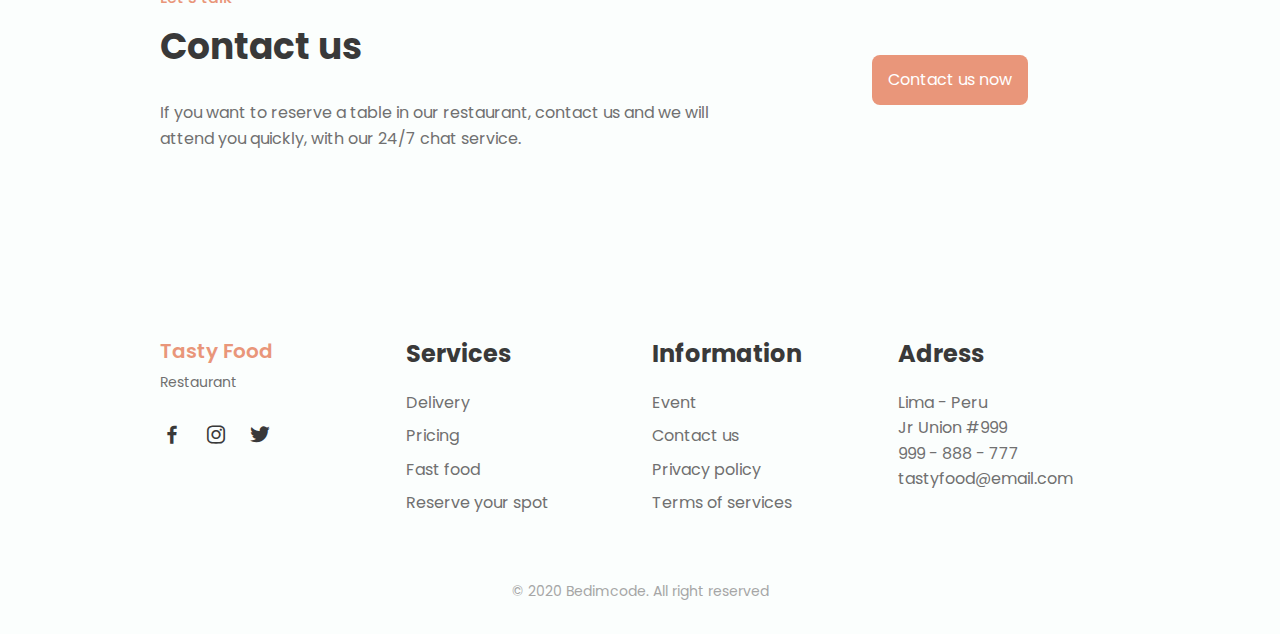
==== commit dbb13975: "re" ====
--- a/responsive-website-restaurant/index.html
+++ b/responsive-website-restaurant/index.html
@@ -45,7 +45,7 @@
         <main class="l-main">
             <!--========== HOME ==========-->
             <section class="home" id="home">
-                <div class="home__container bd-container bd-grid">
+                <div class="home__container  bd-grid">
                     <div class="home__data">
                         <h2 class="home__title">Taiwan boutique agent</h2>
                         <h2 class="home__subtitle">Blooming the value of products</h2>
@@ -61,12 +61,12 @@
                 <div class="about__container  bd-grid">
                     <div class="about__data">
                         <span class="section-subtitle about__initial">About us</span>
-                        <h2 class="section-title about__initial">We cook the best <br> tasty food</h2>
-                        <p class="about__description">We cook the best food in the entire city, with excellent customer service, the best meals and at the best price, visit us.</p>
+                        <h2 class="section-title about__initial">Create new value</h2>
+                        <p class="about__description">Decades of experience in advertising, helping high-quality products gain greater visibility.</p>
                         <a href="#" class="button">Explore history</a>
                     </div>
 
-                    <img src="assets/img/about.jpg" alt="" class="about__img">
+                    <img src="https://images.unsplash.com/photo-1559385072-5adb2c4fc83f?w=500&auto=format&fit=crop&q=60&ixlib=rb-4.0.3&ixid=M3wxMjA3fDB8MHxzZWFyY2h8Nnx8RElPUnxlbnwwfHwwfHx8MA%3D%3D" alt="" class="about__img">
                 </div>
             </section>
 
@@ -77,281 +77,20 @@
 
                 <div class="services__container  bd-grid">
                     <div class="services__content">
-                        <svg class="services__img" xmlns="http://www.w3.org/2000/svg">
-                            <path d="M45.3205 21.5702L44.6357 19.3163C43.7659 16.756 40.9852 15.3857 38.4249 
-                            16.2556C36.9847 16.7449 35.8536 17.876 35.3643 19.3163L34.6795 21.5702C34.1032 
-                            23.471 33.9823 25.4807 34.3264 27.4368C34.6403 29.0838 35.6859 30.4987 37.168 
-                            31.2822L36.4011 48.4267C36.2984 49.3836 36.6088 50.339 37.2544 51.0528C38.6428 
-                            52.5715 40.9996 52.6771 42.5183 51.2887C42.6004 51.2136 42.6791 51.135 42.7541 
-                            51.0528C43.3853 50.3592 43.6952 49.4319 43.6075 48.4982L42.8363 31.28C44.3164 
-                            30.4962 45.3603 29.0822 45.6736 27.4368C46.0177 25.4807 45.8968 23.471 45.3205 
-                            21.5702ZM43.5723 27.0656C43.3413 28.2488 42.4981 29.2196 41.3589 29.6139C40.9265 
-                            29.7764 40.648 30.1988 40.6688 30.6603L41.4795 48.6667C41.5168 49.0199 41.4003 
-                            49.372 41.1595 49.6331C40.5172 50.269 39.4828 50.269 38.8405 49.6331C38.5877 
-                            49.351 38.4729 48.9712 38.5269 48.5963L39.3312 30.6603C39.352 30.1988 39.0735 
-                            29.7764 38.6411 29.6139C37.5019 29.2196 36.6587 28.2488 36.4277 27.0656C36.1424 
-                            25.4416 36.2429 23.7732 36.7211 22.1952L37.4059 19.9403C37.9357 18.5076 39.5267 
-                            17.7758 40.9595 18.3056C41.7169 18.5858 42.314 19.183 42.5941 19.9403L43.2789 
-                            22.1952C43.7565 23.7734 43.8571 25.4416 43.5723 27.0656Z"/>
-                            <path d="M28.8 16C28.2109 16 27.7333 16.4776 27.7333 17.0667V26.2251L24.8459 
-                            29.1125C24.6323 29.3253 24.5187 29.6188 24.5333 29.92L25.4667 48.5867C25.4889 
-                            48.9892 25.3428 49.3829 25.0635 49.6736C24.4796 50.2627 23.5287 50.2669 22.9395 
-                            49.6829C22.9363 49.6799 22.9332 49.6767 22.9301 49.6736C22.6507 49.3829 22.5047 
-                            48.9892 22.5269 48.5867L23.4667 29.92C23.4816 29.6189 23.3684 29.3256 23.1552 
-                            29.1125L20.2667 26.2251V17.0667C20.2667 16.4776 19.7891 16 19.2 16C18.6109 
-                            16 18.1333 16.4776 18.1333 17.0667V26.6667C18.1333 26.9496 18.2459 27.2208 
-                            18.4459 27.4208L21.3109 30.2869L20.4011 48.4832C20.3043 50.4708 21.8371 
-                            52.1607 23.8247 52.2575C25.8123 52.3543 27.5021 50.8215 27.5989 48.8339C27.6047 
-                            48.7171 27.6047 48.6001 27.5989 48.4833L26.6891 30.2871L29.5541 27.4209C29.7541 
-                            27.2209 29.8667 26.9497 29.8667 26.6668V17.0668C29.8667 16.4776 29.3891 16 28.8 16Z"/>
-                            <path d="M22.4 16C21.8109 16 21.3333 16.4776 21.3333 17.0667V25.6C21.3333 26.1891 
-                            21.8109 26.6667 22.4 26.6667C22.9891 26.6667 23.4667 26.1891 23.4667 25.6V17.0667C23.4667 
-                            16.4776 22.9891 16 22.4 16Z"/>
-                            <path d="M25.6 16C25.0109 16 24.5333 16.4776 24.5333 17.0667V25.6C24.5333 26.1891 
-                            25.0109 26.6667 25.6 26.6667C26.1891 26.6667 26.6667 26.1891 26.6667 25.6V17.0667C26.6667 
-                            16.4776 26.1891 16 25.6 16Z"/>
-                            <path d="M32 0C14.3269 0 0 14.3269 0 32C0 49.6731 14.3269 64 32 64C49.6731 64 64 49.6731 
-                            64 32C63.98 14.3352 49.6648 0.02 32 0ZM32 61.8667C15.5051 61.8667 2.13333 48.4949 
-                            2.13333 32C2.13333 15.5051 15.5051 2.13333 32 2.13333C48.4949 2.13333 61.8667 
-                            15.5051 61.8667 32C61.8479 48.4871 48.4871 61.8479 32 61.8667Z"/>
-                            <path d="M35.4625 52.0229C35.4053 51.4367 34.8836 51.0077 34.2972 51.0649C34.2835 
-                            51.0663 34.2697 51.0679 34.256 51.0697L34.2603 51.0687C32.7585 51.2431 31.2415 
-                            51.2431 29.7397 51.0687C29.1544 51 28.6244 51.4188 28.5557 52.0041C28.4871 
-                            52.5895 28.9059 53.1195 29.4912 53.1881C31.1567 53.3827 32.8391 53.3827 
-                            34.5045 53.1881C35.0908 53.1311 35.5197 52.6093 35.4625 52.0229Z"/>
-                            <path d="M48.32 18.2549C47.9414 17.8035 47.2686 17.7445 46.8173 18.1231C46.8158 
-                            18.1243 46.8144 18.1257 46.8128 18.1269C46.3625 18.5066 46.3052 19.1794 46.6848 
-                            19.6298C53.1161 27.2645 52.6241 38.5537 45.553 45.5999C45.1357 46.0158 45.1345 
-                            46.6914 45.5504 47.1087C45.9662 47.5261 46.6418 47.5273 47.0592 47.1114C54.9174 
-                            39.283 55.4654 26.7387 48.32 18.2549Z"/>
-                            <path d="M24.851 14.0992C24.8505 14.0992 24.85 14.0991 24.8495 14.0991C24.8487 
-                            14.0991 24.8478 14.0992 24.8469 14.0992H24.851Z"/>
-                            <path d="M37.0315 11.263C32.8628 10.2639 28.4908 10.5324 24.4757 12.0342C23.9243 
-                            12.2415 23.6455 12.8567 23.8528 13.408C24.0091 13.8236 24.4064 14.0987 24.8503 
-                            14.0991C24.9779 14.0984 25.1043 14.0751 25.2235 14.0299C28.8392 12.6778 32.7763 
-                            12.4363 36.5301 13.3366C37.1028 13.475 37.6792 13.1231 37.8176 12.5504C37.956 
-                            11.9778 37.6041 11.4014 37.0315 11.263Z"/>
-                            <path d="M18.3989 45.5466C14.8031 41.9569 12.7877 37.081 12.8 32C12.7895 
-                            27.9405 14.0753 23.9837 16.4704 20.7061C16.8244 20.2352 16.7296 19.5665 
-                            16.2587 19.2125C15.7877 18.8585 15.1191 18.9533 14.7651 19.4243C14.7588 
-                            19.4327 14.7527 19.441 14.7467 19.4496C8.5796 27.928 9.48706 39.6308 
-                            16.8875 47.057C17.3045 47.4744 17.9811 47.4746 18.3984 47.0576C18.8157 
-                            46.6405 18.816 45.964 18.3989 45.5466Z"/>
-                        </svg>
-                        <h3 class="services__title">Excellent food</h3>
+                        <svg xmlns="http://www.w3.org/2000/svg" width="84" height="84" viewBox="0 0 24 24" style="fill: rgb(152, 157, 158);transform: msFilter"><path d="M19.148 2.971A2.008 2.008 0 0 0 17.434 2H6.566c-.698 0-1.355.372-1.714.971L2.143 7.485A.995.995 0 0 0 2 8a3.97 3.97 0 0 0 1 2.618V19c0 1.103.897 2 2 2h14c1.103 0 2-.897 2-2v-8.382A3.97 3.97 0 0 0 22 8a.995.995 0 0 0-.143-.515l-2.709-4.514zm.836 5.28A2.003 2.003 0 0 1 18 10c-1.103 0-2-.897-2-2 0-.068-.025-.128-.039-.192l.02-.004L15.22 4h2.214l2.55 4.251zM10.819 4h2.361l.813 4.065C13.958 9.137 13.08 10 12 10s-1.958-.863-1.993-1.935L10.819 4zM6.566 4H8.78l-.76 3.804.02.004C8.025 7.872 8 7.932 8 8c0 1.103-.897 2-2 2a2.003 2.003 0 0 1-1.984-1.749L6.566 4zM10 19v-3h4v3h-4zm6 0v-3c0-1.103-.897-2-2-2h-4c-1.103 0-2 .897-2 2v3H5v-7.142c.321.083.652.142 1 .142a3.99 3.99 0 0 0 3-1.357c.733.832 1.807 1.357 3 1.357s2.267-.525 3-1.357A3.99 3.99 0 0 0 18 12c.348 0 .679-.059 1-.142V19h-3z"></path></svg>
+                        <h3 class="services__title">Store display</h3>
                         <p class="services__description">We offer our clients excellent quality services for many years, with the best and delicious food in the city.</p>
                     </div>
 
                     <div class="services__content">
-                        <svg class="services__img" xmlns="http://www.w3.org/2000/svg">
-                            <g clip-path="url(#clip0)">
-                            <path d="M55.82 22.0395C55.5475 21.5164 54.9027 21.3132 54.3795 21.5855L54.3794 
-                            21.5857L49.4885 24.1283H49.481L32.1524 33.1455L38.0258 14.5397C38.0258 14.5323 
-                            38.0343 14.5269 38.0364 14.5184L39.6917 9.24302C39.8672 8.68077 39.5542 8.08249 
-                            38.9922 7.90602C23.9044 3.04166 7.72977 11.3293 2.86527 26.4172C-1.99923 41.5051 
-                            6.28852 57.6796 21.3763 62.5441C21.4918 62.5813 21.6074 62.6178 21.7234 62.6535C24.5311 
-                            63.5434 27.4587 63.9975 30.4042 64.0002C42.9131 63.965 53.9649 55.8488 57.7422 
-                            43.9239C60.0541 36.6656 59.3619 28.7836 55.82 22.0395ZM29.3406 34.962C29.164 
-                            35.5247 29.4769 36.1241 30.0396 36.3008C30.3091 36.3854 30.601 36.3598 30.8517 
-                            36.2296L49.4682 26.5439C49.5504 26.7222 49.638 26.8984 49.7149 27.0778C49.8216 
-                            27.3362 49.9284 27.5957 50.0352 27.8584C50.173 28.2183 50.2969 28.5814 50.4133 
-                            28.9466C50.5019 29.2243 50.5884 29.503 50.6653 29.7828C50.7625 30.1405 50.8457 
-                            30.5015 50.9237 30.8635C50.9867 31.1539 51.0508 31.4433 51.101 31.7349C51.1629 
-                            32.0969 51.2078 32.46 51.2505 32.8241C51.2857 33.1178 51.3242 33.4104 51.3466 
-                            33.7051C51.3744 34.0778 51.3808 34.4526 51.3882 34.8253C51.3946 35.1126 51.4085 
-                            35.3988 51.4021 35.686C51.3946 36.0822 51.3605 36.4784 51.3306 36.8746C51.3092 
-                            37.1394 51.2996 37.4086 51.2697 37.6691C51.2163 38.1219 51.1341 38.5725 51.0561 
-                            39.0232C51.0187 39.2304 50.9953 39.4386 50.9493 39.6447C50.8084 40.3036 50.6386 
-                            40.9603 50.4325 41.6118C48.7654 46.9422 45.0355 51.3845 40.074 53.9491C39.6361 
-                            54.1776 39.1865 54.3687 38.738 54.5642C28.0956 59.2052 15.7058 54.3402 11.0648 
-                            43.6977C7.01535 34.4119 10.1643 23.5587 18.5549 17.8822C19.2289 17.4217 19.9288 
-                            17.0002 20.6512 16.62C21.2172 16.3252 21.7949 16.0658 22.3769 15.8255C22.4784 
-                            15.7828 22.5798 15.74 22.6823 15.6995C23.2519 15.4767 23.8243 15.2783 24.3995 
-                            15.1047C24.4977 15.0748 24.5981 15.0502 24.6974 15.0224C25.2613 14.8633 25.8283 
-                            14.7245 26.4007 14.6145C26.4456 14.6059 26.4904 14.5942 26.5363 14.5857C27.1344 
-                            14.4789 27.7377 14.3956 28.3432 14.3368L28.6956 14.3048C29.2936 14.2578 29.8938 
-                            14.2322 30.495 14.2375C30.5879 14.2375 30.6797 14.2439 30.7716 14.2461C31.3109 
-                            14.2567 31.8512 14.2909 32.3905 14.3443C32.5144 14.3561 32.6372 14.3657 32.7611 
-                            14.3796C33.3569 14.4507 33.9522 14.5461 34.5466 14.6657C34.6715 14.6914 34.7965 14.7234 34.9214 
-                            14.7512C35.1681 14.8067 35.4137 14.8804 35.6604 14.9445L29.3406 34.962ZM55.6993 43.2777C51.2801 
-                            57.2726 36.3525 65.0352 22.3577 60.616C15.642 58.4955 10.0427 53.7957 6.79003 47.5492C-0.00601205
-                            34.5574 5.01667 18.5164 18.0083 11.7204C23.9533 8.61056 30.8553 7.86704 37.3263 9.6392L36.3097 
-                            12.8824C36.0897 12.8236 35.8675 12.7895 35.6465 12.7382C35.3261 12.6613 34.9983 12.5887 34.6726 
-                            12.5246C34.2743 12.4488 33.877 12.3879 33.4776 12.3335C33.1412 12.2865 32.8059 12.2406 32.4695 
-                            12.2096C32.0733 12.1722 31.6793 12.1541 31.2842 12.137C30.9457 12.1231 30.6082 12.1071 30.2707 
-                            12.1071C29.8724 12.1071 29.4762 12.1306 29.079 12.153C28.7458 12.1712 28.4148 12.1829 28.0837 
-                            12.216C27.6779 12.2555 27.2743 12.3228 26.8717 12.3826C26.5513 12.4307 26.2309 12.4702 25.917 
-                            12.5321C25.4984 12.6154 25.084 12.7254 24.6686 12.8311C24.3728 12.9069 24.0749 12.9699 23.7812 
-                            13.0575C23.338 13.1899 22.9013 13.3533 22.4634 13.5135C22.205 13.6075 21.9434 13.6854 21.6881 
-                            13.7901C21.1542 14.0037 20.6363 14.2557 20.1173 14.512C19.9667 14.5867 19.8108 14.6444 19.6613 
-                            14.7256C19.0408 15.0459 18.446 15.4037 17.864 15.7742C7.77422 22.2215 4.26621 35.2991 9.77477 
-                            45.9303C9.78332 45.9474 9.78972 45.9645 9.79827 45.9805C9.81963 46.0211 9.84632 46.0574 9.86661 
-                            46.0979C12.6976 51.506 17.5617 55.5673 23.3882 57.3877C23.4202 57.3983 23.4523 57.4037 23.4833 
-                            57.4133C24.1154 57.6098 24.7519 57.7732 25.3916 57.9141C25.6222 57.9654 25.854 58.0049 26.0857 
-                            58.0497C26.5395 58.1352 26.9945 58.2099 27.4505 58.2633C27.7046 58.2954 27.9577 58.3263 28.2119 
-                            58.3509C28.6871 58.3957 29.1623 58.4224 29.6375 58.4374C29.8511 58.4449 30.0646 58.4609 30.2697 
-                            58.462C30.3081 58.462 30.3466 58.462 30.385 58.462C30.9681 58.462 31.5501 58.4321 32.1299 
-                            58.3872C32.3061 58.3733 32.4813 58.3573 32.6564 58.3391C33.2843 58.2772 33.9101 58.196 34.5306 
-                            58.0818C34.6373 58.0626 34.7441 58.0359 34.8509 58.0145C35.4148 57.9077 35.9743 57.7668 36.5307 
-                            57.6119C36.677 57.5713 36.8233 57.534 36.9685 57.4902C37.5836 57.3065 38.1913 57.094 38.7936 
-                            56.858C38.9281 56.8046 39.0605 56.7512 39.194 56.6935C39.8241 56.4319 40.4488 56.1521 41.0607 
-                            55.8392C46.5215 53.0152 50.6262 48.1245 52.4604 42.2568C52.4924 42.1564 52.5106 42.0539 52.5405 
-                            41.9535C52.7274 41.3352 52.8961 40.7158 53.0296 40.0911C53.0819 39.8455 53.1107 39.5988 53.1545 
-                            39.3521C53.2421 38.8673 53.3318 38.3835 53.3884 37.8966C53.4204 37.6189 53.429 37.3413 53.4514 
-                            37.0626C53.4866 36.6066 53.5251 36.1516 53.5336 35.6967C53.54 35.402 53.524 35.1083 53.5187 
-                            34.8136C53.5101 34.3768 53.5027 33.9401 53.4685 33.5044C53.445 33.1979 53.4023 32.8935 53.367 
-                            32.5881C53.3168 32.1684 53.2666 31.7509 53.1951 31.3344C53.1396 31.014 53.068 30.7044 52.9997 
-                            30.3893C52.9121 29.991 52.8224 29.5938 52.7146 29.1986C52.6249 28.8783 52.5213 28.5515 
-                            52.4177 28.229C52.297 27.8552 52.1721 27.4815 52.0322 27.1141C51.9051 26.7788 51.7652 
-                            26.4467 51.6221 26.1156C51.5399 25.9266 51.4758 25.7333 51.3882 25.5454L54.4007 
-                            23.9777C57.2654 30.0137 57.7296 36.9125 55.6993 43.2777Z"/>
-                            <path d="M62.4099 14.2524C58.9465 7.45084 52.8892 2.33112 45.6056 0.0494396C45.0432 -0.127563 44.4439 
-                            0.184527 44.2665 0.74677L42.5888 6.06592L35.8686 27.366C35.7386 27.7788 35.8706 28.2291 36.2029 
-                            28.5065C36.5352 28.7839 37.002 28.8333 37.385 28.6315L57.0448 18.2729L61.9571 15.6833C62.4744 
-                            15.4107 62.6762 14.7729 62.4099 14.2524ZM44.8965 10.6002C45.7812 10.6002 46.4984 11.3174 46.4984 
-                            12.202C46.4984 13.0866 45.7812 13.8038 44.8965 13.8038C44.0119 13.8038 43.2947 13.0866 43.2947 
-                            12.202C43.2947 11.3174 44.0119 10.6002 44.8965 10.6002ZM38.6878 25.5314L40.1167 21.0003C40.1946 
-                            22.1759 40.8244 23.2453 41.8146 23.8836L38.6878 25.5314ZM43.8287 22.3469C42.944 22.3469 42.2268 
-                            21.6297 42.2268 20.7451C42.2268 19.8605 42.944 19.1433 43.8287 19.1433C44.7133 19.1433 45.4305 
-                            19.8605 45.4305 20.7451C45.4305 21.6299 44.7133 22.3469 43.8287 22.3469ZM47.5673 20.8583C47.5673 
-                            20.8188 47.5791 20.7825 47.5791 20.743C47.5884 18.6876 45.9297 17.0139 43.8744 17.0046C42.7351 16.9994 
-                            41.6562 17.5164 40.9464 18.4075L42.1136 14.672C43.4742 16.2298 45.84 16.3897 47.3979 15.0292C48.9557 
-                            13.6686 49.1156 11.3028 47.7551 9.74493C46.8342 8.69052 45.4021 8.23774 44.0424 8.57119L44.2944 
-                            7.77561C44.4759 7.84289 44.6607 7.90482 44.8401 7.97744C45.0857 8.07675 45.3302 8.17714 45.5705 
-                            8.28499C45.9379 8.44945 46.2967 8.62778 46.6523 8.81253C46.8744 8.92786 47.0997 9.03999 47.3176 
-                            9.16386C47.6956 9.37744 48.0651 9.61024 48.425 9.84731C48.6022 9.96264 48.7849 10.0694 48.9589 
-                            10.1912C49.4722 10.5472 49.9706 10.9269 50.454 11.3306L50.4945 11.3616C50.9858 11.777 51.4556 12.2159 
-                            51.9052 12.6804C52.0494 12.8278 52.1829 12.988 52.3238 13.1396C52.6218 13.46 52.9154 13.79 53.1942 
-                            14.1327C53.3501 14.325 53.4964 14.5257 53.6459 14.7244C53.8904 15.0447 54.1286 15.3758 54.355 15.7143C54.5002 
-                            15.9279 54.6401 16.1553 54.7821 16.3796C54.8889 16.5494 54.9818 16.7266 55.0822 16.8996L47.5673 20.8583ZM56.9829 
-                            15.8937C56.8654 15.6876 56.7287 15.4964 56.6049 15.2946C56.45 15.0415 56.2941 14.7884 56.1297 14.5471C55.883 
-                            14.1765 55.6213 13.8188 55.3544 13.4653C55.1867 13.2421 55.0233 13.0147 54.8471 12.799C54.5428 12.4231 54.2203 
-                            12.0664 53.8946 11.7118C53.7355 11.5399 53.5859 11.3594 53.4215 11.1918C52.9271 10.6877 52.4145 10.204 51.8763 
-                            9.748L51.8602 9.73305C51.3167 9.27386 50.7486 8.8435 50.1634 8.43663C49.9722 8.30421 49.7704 8.18781 49.576 
-                            8.06074C49.1724 7.79697 48.7655 7.53854 48.3448 7.3004C48.1034 7.16478 47.8546 7.04304 47.6079 6.91489C47.2139 
-                            6.71093 46.8177 6.51337 46.4108 6.33076C46.1428 6.21222 45.8715 6.10223 45.5981 5.9933C45.3771 5.90467 45.1646 
-                            5.80108 44.9403 5.71886L45.9783 2.42229C51.9362 4.55766 56.9208 8.77582 60.0125 14.2983L56.9829 15.8937Z"/>
-                            <path d="M25.6746 17.0076C23.6103 17.0076 21.937 18.6809 21.937 20.7452C21.937 22.8094 23.6103 24.4828 25.6746 
-                            24.4828C27.7388 24.4828 29.4122 22.8094 29.4122 20.7452C29.4122 18.6809 27.7388 17.0076 25.6746 17.0076ZM25.6746 
-                            22.347C24.7899 22.347 24.0727 21.6298 24.0727 20.7452C24.0727 19.8606 24.7899 19.1433 25.6746 19.1433C26.5592 
-                            19.1433 27.2764 19.8606 27.2764 20.7452C27.2764 21.6299 26.5592 22.347 25.6746 22.347Z"/>
-                            <path d="M14.9957 26.6185C12.9315 26.6185 11.2581 28.2919 11.2581 30.3561C11.2581 32.4204 12.9315 34.0938 14.9957 
-                            34.0938C17.0599 34.0938 18.7333 32.4204 18.7333 30.3561C18.7333 28.2919 17.0599 26.6185 14.9957 26.6185ZM14.9957 
-                            31.958C14.1111 31.958 13.3938 31.2408 13.3938 30.3561C13.3938 29.4715 14.1111 28.7543 14.9957 28.7543C15.8803 
-                            28.7543 16.5975 29.4715 16.5975 30.3561C16.5975 31.2409 15.8803 31.958 14.9957 31.958Z"/>
-                            <path d="M25.6746 26.6185C23.6103 26.6185 21.937 28.2919 21.937 30.3561C21.937 32.4204 23.6103 34.0938 
-                            25.6746 34.0938C27.7388 34.0938 29.4122 32.4204 29.4122 30.3561C29.4122 28.2919 27.7388 26.6185 25.6746 
-                            26.6185ZM25.6746 31.958C24.7899 31.958 24.0727 31.2408 24.0727 30.3561C24.0727 29.4715 24.7899 28.7543 
-                            25.6746 28.7543C26.5592 28.7543 27.2764 29.4715 27.2764 30.3561C27.2764 31.2409 26.5592 31.958 25.6746 31.958Z"/>
-                            <path d="M36.3534 45.8406C34.2892 45.8406 32.6158 47.514 32.6158 49.5782C32.6158 51.6424 34.2892 53.3158 
-                            36.3534 53.3158C38.4177 53.3158 40.0911 51.6424 40.0911 49.5782C40.0911 47.514 38.4177 45.8406 36.3534 
-                            45.8406ZM36.3534 51.18C35.4688 51.18 34.7516 50.4628 34.7516 49.5782C34.7516 48.6936 35.4688 47.9764 
-                            36.3534 47.9764C37.2381 47.9764 37.9553 48.6936 37.9553 49.5782C37.9553 50.4629 37.2381 51.18 36.3534 51.18Z"/>
-                            <path d="M43.8287 38.3654C41.7644 38.3654 40.091 40.0387 40.091 42.103C40.091 44.1672 41.7644 45.8406 43.8287 
-                            45.8406C45.8929 45.8406 47.5663 44.1672 47.5663 42.103C47.5663 40.0387 45.8929 38.3654 43.8287 38.3654ZM43.8287 
-                            43.7048C42.944 43.7048 42.2268 42.9876 42.2268 42.103C42.2268 41.2184 42.944 40.5011 43.8287 40.5011C44.7133 
-                            40.5011 45.4305 41.2184 45.4305 42.103C45.4305 42.9877 44.7133 43.7048 43.8287 43.7048Z"/>
-                            <path d="M47.0323 29.8223C44.9681 29.8223 43.2947 31.4956 43.2947 33.5599C43.2947 35.6241 44.9681 37.2975 47.0323 
-                            37.2975C49.0966 37.2975 50.7699 35.6241 50.7699 33.5599C50.7699 31.4956 49.0966 29.8223 47.0323 29.8223ZM47.0323 
-                            35.1617C46.1477 35.1617 45.4305 34.4445 45.4305 33.5599C45.4305 32.6753 46.1477 31.958 47.0323 31.958C47.9169 
-                            31.958 48.6342 32.6753 48.6342 33.5599C48.6342 34.4446 47.9169 35.1617 47.0323 35.1617Z"/>
-                            <path d="M16.0636 37.2975C13.9993 37.2975 12.326 38.9709 12.326 41.0351C12.326 43.0993 13.9993 44.7727 16.0636 
-                            44.7727C18.1278 44.7727 19.8012 43.0993 19.8012 41.0351C19.8012 38.9709 18.1278 37.2975 16.0636 37.2975ZM16.0636 
-                            42.6369C15.179 42.6369 14.4617 41.9197 14.4617 41.0351C14.4617 40.1505 15.179 39.4333 16.0636 39.4333C16.9482 
-                            39.4333 17.6654 40.1505 17.6654 41.0351C17.6654 41.9198 16.9482 42.6369 16.0636 42.6369Z"/>
-                            <path d="M33.1498 36.2296C31.0856 36.2296 29.4122 37.903 29.4122 39.9672C29.4122 42.0314 31.0856 43.7048 33.1498 
-                            43.7048C35.214 43.7048 36.8874 42.0314 36.8874 39.9672C36.8874 37.903 35.214 36.2296 33.1498 36.2296ZM33.1498 
-                            41.5691C32.2652 41.5691 31.5479 40.8518 31.5479 39.9672C31.5479 39.0826 32.2652 38.3654 33.1498 38.3654C34.0344 
-                            38.3654 34.7516 39.0826 34.7516 39.9672C34.7516 40.852 34.0344 41.5691 33.1498 41.5691Z"/>
-                            <path d="M23.5388 45.8406C21.4746 45.8406 19.8012 47.514 19.8012 49.5782C19.8012 51.6424 21.4746 53.3158 23.5388 
-                            53.3158C25.603 53.3158 27.2764 51.6424 27.2764 49.5782C27.2764 47.514 25.603 45.8406 23.5388 45.8406ZM23.5388 
-                            51.18C22.6542 51.18 21.937 50.4628 21.937 49.5782C21.937 48.6936 22.6542 47.9764 23.5388 47.9764C24.4234 
-                            47.9764 25.1406 48.6936 25.1406 49.5782C25.1406 50.4629 24.4234 51.18 23.5388 51.18Z"/>
-                            <path d="M17.6654 22.347C17.0757 22.347 16.5975 22.8252 16.5975 23.4149C16.5975 24.0047 17.0757 24.4828 17.6654 
-                            24.4828C18.2551 24.4828 18.7333 24.961 18.7333 25.5507C18.7333 26.1405 19.2114 26.6186 19.8012 26.6186C20.3909 
-                            26.6186 20.8691 26.1405 20.8691 25.5507C20.8691 23.7815 19.4348 22.347 17.6654 22.347Z"/>
-                            <path d="M31.5479 44.7727C29.7786 44.7727 28.3443 46.207 28.3443 47.9764C28.3443 48.5661 28.8224 49.0443 29.4122 
-                            49.0443C30.0019 49.0443 30.4801 48.5661 30.4801 47.9764C30.4801 47.3866 30.9582 46.9085 31.5479 46.9085C32.1377 
-                            46.9085 32.6158 46.4303 32.6158 45.8406C32.6158 45.2509 32.1377 44.7727 31.5479 44.7727Z"/>
-                            <path d="M33.8135 16.252C33.3962 15.835 32.72 15.8353 32.303 16.2526C31.8806 16.6564 31.2153 16.6564 30.793 
-                            16.2526C30.3759 15.8353 29.6997 15.835 29.2824 16.252C28.8651 16.6691 28.8649 17.3453 29.2819 17.7626C30.5327 
-                            19.0141 32.561 19.0147 33.8126 17.764C33.8131 17.7635 33.8135 17.7631 33.814 17.7626C34.231 17.3453 34.2308 
-                            16.6691 33.8135 16.252Z"/>
-                            <path d="M41.1589 34.0938C39.3896 34.0938 37.9553 35.528 37.9553 37.2974C37.9553 37.8871 38.4334 38.3653 39.0232 
-                            38.3653C39.6129 38.3653 40.0911 37.8871 40.0911 37.2974C40.0911 36.7077 40.5692 36.2295 41.1589 36.2295C41.7487 
-                            36.2295 42.2268 35.7514 42.2268 35.1616C42.2268 34.5719 41.7487 34.0938 41.1589 34.0938Z"/>
-                            <path d="M24.8292 36.0997C24.8287 36.0992 24.8283 36.0988 24.8277 36.0982C24.4105 35.6812 23.7342 35.6815 23.3172 
-                            36.0988C22.9002 36.516 22.9005 37.1923 23.3177 37.6093C23.7346 38.0263 23.7346 38.7023 23.3177 39.1193C22.9002 
-                            39.5358 22.8993 40.212 23.3159 40.6295C23.3161 40.6298 23.3164 40.6301 23.3167 40.6303C23.7334 41.0476 24.4097 
-                            41.048 24.8269 40.6311C24.8272 40.6309 24.8275 40.6306 24.8277 40.6303C26.0793 39.3797 26.0798 37.3513 24.8292 
-                            36.0997Z"/>
-                            <path d="M50.7699 13.804C50.1802 13.804 49.702 14.2821 49.702 14.8718C49.702 15.4616 49.2239 15.9397 48.6342 
-                            15.9397C48.0444 15.9397 47.5663 16.4179 47.5663 17.0076C47.5663 17.5974 48.0444 18.0755 48.6342 18.0755C50.4035 
-                            18.0755 51.8378 16.6412 51.8378 14.8718C51.8378 14.2821 51.3597 13.804 50.7699 13.804Z"/>
-                            </g>
-                            <defs>
-                            <clipPath id="clip0">
-                            <rect width="64" height="64" fill="white"/>
-                            </clipPath>
-                            </defs>
-                        </svg>
-                        <h3 class="services__title">Fast food</h3>
+                        <svg xmlns="http://www.w3.org/2000/svg" width="72" height="72" viewBox="0 0 24 24" style="fill: rgba(152, 157, 158);transform: msFilter"><path d="M13.4 2.096a10.08 10.08 0 0 0-8.937 3.331A10.054 10.054 0 0 0 2.096 13.4c.53 3.894 3.458 7.207 7.285 8.246a9.982 9.982 0 0 0 2.618.354l.142-.001a3.001 3.001 0 0 0 2.516-1.426 2.989 2.989 0 0 0 .153-2.879l-.199-.416a1.919 1.919 0 0 1 .094-1.912 2.004 2.004 0 0 1 2.576-.755l.412.197c.412.198.85.299 1.301.299A3.022 3.022 0 0 0 22 12.14a9.935 9.935 0 0 0-.353-2.76c-1.04-3.826-4.353-6.754-8.247-7.284zm5.158 10.909-.412-.197c-1.828-.878-4.07-.198-5.135 1.494-.738 1.176-.813 2.576-.204 3.842l.199.416a.983.983 0 0 1-.051.961.992.992 0 0 1-.844.479h-.112a8.061 8.061 0 0 1-2.095-.283c-3.063-.831-5.403-3.479-5.826-6.586-.321-2.355.352-4.623 1.893-6.389a8.002 8.002 0 0 1 7.16-2.664c3.107.423 5.755 2.764 6.586 5.826.198.73.293 1.474.282 2.207-.012.807-.845 1.183-1.441.894z"></path><circle cx="7.5" cy="14.5" r="1.5"></circle><circle cx="7.5" cy="10.5" r="1.5"></circle><circle cx="10.5" cy="7.5" r="1.5"></circle><circle cx="14.5" cy="7.5" r="1.5"></circle></svg>
+                        <h3 class="services__title">Multimedia web design</h3>
                         <p class="services__description">We offer our clients excellent quality services for many years, with the best and delicious food in the city.</p>
                     </div>
 
                     <div class="services__content">
-                        <svg class="services__img" xmlns="http://www.w3.org/2000/svg">
-                            <g clip-path="url(#clip0)">
-                            <path d="M19.1978 49.6016C17.4308 49.6016 15.9981 51.0342 15.9981 52.8012C15.9981 54.5682 17.4308 
-                            56.0008 19.1978 56.0008C20.9648 56.0008 22.3974 54.5682 22.3974 52.8012C22.3974 51.0342 20.9648 
-                            49.6016 19.1978 49.6016ZM19.1978 53.8677C18.6088 53.8677 18.1312 53.3902 18.1312 52.8012C18.1312 
-                            52.2122 18.6088 51.7347 19.1978 51.7347C19.7868 51.7347 20.2643 52.2122 20.2643 52.8012C20.2643 
-                            53.3902 19.7868 53.8677 19.1978 53.8677Z"/>
-                            <path d="M50.1275 49.6016C48.3605 49.6016 46.9279 51.0342 46.9279 52.8012C46.9279 54.5682 48.3605 
-                            56.0008 50.1275 56.0008C51.8945 56.0008 53.3271 54.5682 53.3271 52.8012C53.3271 51.0342 51.8945 
-                            49.6016 50.1275 49.6016ZM50.1275 53.8677C49.5385 53.8677 49.0609 53.3902 49.0609 52.8012C49.0609 
-                            52.2122 49.5385 51.7347 50.1275 51.7347C50.7165 51.7347 51.194 52.2122 51.194 52.8012C51.194 
-                            53.3902 50.7165 53.8677 50.1275 53.8677Z"/>
-                            <path d="M3.19962 21.8715H5.3327V24.0045H3.19962V21.8715Z"/>
-                            <path d="M0 26.1377H2.13308V28.2708H0V26.1377Z"/>
-                            <path d="M52.2606 11.2061H58.6598V13.3391H52.2606V11.2061Z"/>
-                            <path d="M47.9944 11.2061H50.1275V13.3391H47.9944V11.2061Z"/>
-                            <path d="M34.1294 4.80676H44.7948V6.93985H34.1294V4.80676Z"/>
-                            <path d="M29.8632 4.80676H31.9963V6.93985H29.8632V4.80676Z"/>
-                            <path d="M63.9925 59.2005V57.0674H54.8842C55.7935 56.0607 56.3575 54.7906 56.495 53.4412L63.4593 
-                            49.461C63.5087 49.4266 63.5556 49.3886 63.5988 49.3469C63.6363 49.3214 63.6723 49.2928 63.7056 
-                            49.2626C63.7858 49.1777 63.8514 49.0798 63.8998 48.9735C63.905 48.9636 63.9123 48.9574 63.917 
-                            48.948C63.9655 48.8272 63.9915 48.6986 63.9936 48.5684C63.9936 48.5564 63.9998 48.547 63.9998 
-                            48.535V38.9362C63.9951 38.9049 63.9889 38.8742 63.9806 38.8435C63.9821 38.8159 63.9821 38.7877 
-                            63.9806 38.7601L61.8475 25.9616C61.8428 25.946 61.8371 25.9299 61.8308 25.9148C61.8308 25.9033 
-                            61.8308 25.8903 61.8308 25.8788L60.7643 21.6127C60.645 21.1367 60.2169 20.8034 59.7264 20.8049H46.7893C46.6446 
-                            20.2852 46.3696 19.8103 45.9905 19.4259L38.708 12.1435C38.1096 11.5414 37.2951 11.204 36.4457 
-                            11.2061H10.6654C10.0764 11.2061 9.59888 11.6836 9.59888 12.2726V16.5388H0V18.6719H9.59888V21.8715H7.4658V24.0046H9.59888V26.1377H4.26617V28.2707H9.59888V37.8696C9.00989 
-                            37.8696 8.53234 38.3472 8.53234 38.9362V48.535C8.53234 48.5574 8.54432 48.5767 8.54536 48.6001C8.55161 
-                            48.6965 8.57088 48.7918 8.60264 48.8829C8.61254 48.9168 8.62451 48.9501 8.63805 48.9829C8.68805 49.0949 
-                            8.75679 49.1969 8.84168 49.285L12.8178 53.2611C12.9198 54.6749 13.4911 56.0149 14.441 57.0674H0V59.2005H63.9925ZM44.1016 50.6681H25.2236C25.0929 
-                            50.2984 24.9278 49.9411 24.731 49.6016H44.5943C44.3974 49.9411 44.2323 50.2984 44.1016 50.6681ZM25.597 
-                            52.8012H43.7282C43.7288 54.3776 44.3141 55.8977 45.3708 57.0674H23.9545C25.0111 55.8977 25.5965 54.3776 
-                            25.597 52.8012ZM45.8613 52.8012C45.8613 50.4452 47.7715 48.535 50.1275 48.535C52.4835 48.535 54.3937 
-                            50.4452 54.3937 52.8012C54.3937 55.1572 52.4835 57.0674 50.1275 57.0674C47.7715 57.0674 45.8613 55.1572 45.8613 
-                            52.8012ZM56.2898 51.0946C56.145 50.5723 55.9336 50.0703 55.6607 49.6016H58.9093L56.2898 51.0946ZM61.6662 
-                            37.8696H51.194V27.2042H59.8894L61.6662 37.8696ZM59.4269 25.0711H50.1275C49.5385 25.0711 49.0609 25.5487 
-                            49.0609 26.1377V38.9362C49.0609 39.5252 49.5385 40.0027 50.1275 40.0027H61.8595V42.1358H58.6598V44.2689H61.8595V47.4685H53.6578C51.519 
-                            46.0463 48.736 46.0463 46.5972 47.4685H22.7281C20.5893 46.0463 17.8063 46.0463 15.6674 
-                            47.4685H10.6654V43.2023H14.9316V41.0692H10.6654V40.0027H45.8613C46.4503 40.0027 46.9279 
-                            39.5252 46.9279 38.9362V22.938H58.8937L59.4269 25.0711ZM11.732 28.2707H20.2643V26.1377H11.732V24.0046H21.3308V21.8715H11.732V18.6719H17.0647V16.5388H11.732V13.3391H36.4457C36.7285 
-                            13.3402 36.9993 13.4527 37.1998 13.6516L44.4823 20.9341C44.6828 21.1341 44.7948 21.4059 44.7948 21.6892V37.8696H11.732V28.2707ZM13.6646 
-                            49.6016C13.4766 49.9255 13.3177 50.2661 13.1901 50.6181L12.1736 49.6016H13.6646ZM14.9316 
-                            52.8012C14.9316 50.4452 16.8418 48.535 19.1978 48.535C21.5537 48.535 23.4639 50.4452 23.4639 
-                            52.8012C23.4639 55.1572 21.5537 57.0674 19.1978 57.0674C16.8418 57.0674 14.9316 55.1572 14.9316 52.8012Z"/>
-                                </g>
-                                <defs>
-                                <clipPath id="clip0">
-                                <rect width="64" height="64" fill="white"/>
-                                </clipPath>
-                                </defs>
-                        </svg>
-                        <h3 class="services__title">Delivery</h3>
+                        <svg xmlns="http://www.w3.org/2000/svg" width="72" height="72" viewBox="0 0 24 24" style="fill: rgba(152, 157, 158);transform: msFilter"><path d="m14.49 20.937 5.381-1.166S17.93 6.633 17.914 6.546c-.016-.086-.086-.144-.158-.144s-1.439-.101-1.439-.101-.949-.949-1.064-1.05c-.027-.029-.057-.043-.086-.058l-.677 15.744zm.446-15.772c-.016 0-.043.014-.057.014-.016 0-.217.059-.533.158-.318-.919-.879-1.768-1.871-1.768h-.086c-.289-.361-.633-.519-.936-.519-2.316 0-3.426 2.892-3.77 4.359-.892.275-1.538.476-1.613.505-.504.158-.517.172-.574.648-.057.344-1.367 10.489-1.367 10.489l10.117 1.899.69-15.785zm-2.635.704v.102c-.559.173-1.178.36-1.783.547.346-1.323.992-1.972 1.553-2.217.146.375.23.878.23 1.568zm-.92-2.2c.1 0 .201.028.303.102-.732.344-1.539 1.222-1.871 2.978a59.11 59.11 0 0 1-1.411.432c.389-1.339 1.325-3.512 2.979-3.512zm.402 7.812s-.604-.315-1.322-.315c-1.08 0-1.123.676-1.123.849 0 .921 2.418 1.28 2.418 3.453 0 1.712-1.08 2.806-2.547 2.806-1.756 0-2.648-1.094-2.648-1.094l.475-1.554s.922.792 1.697.792a.693.693 0 0 0 .721-.69c0-1.209-1.986-1.268-1.986-3.252 0-1.669 1.195-3.295 3.627-3.295.936 0 1.395.272 1.395.272l-.707 2.028zm.922-7.281c.518.06.85.648 1.064 1.311-.258.087-.547.173-.863.273v-.187c0-.561-.072-1.022-.201-1.397z"></path></svg>
+                        <h3 class="services__title">Product management</h3>
                         <p class="services__description">We offer our clients excellent quality services for many years, with the best and delicious food in the city.</p>
                     </div>
                 </div>
--- a/responsive-website-restaurant/assets/css/styles.css
+++ b/responsive-website-restaurant/assets/css/styles.css
@@ -6,8 +6,8 @@
   --header-height: 3rem;
 
   /*========== Colors ==========*/
-  --first-color: #069C54;
-  --first-color-alt: #048654;
+  --first-color: #e9967a;
+  --first-color-alt: #e9967a;
   --title-color: #393939;
   --text-color: #707070;
   --text-color-light: #A6A6A6;
@@ -256,8 +256,10 @@
  
 
   background-image: url(https://images.unsplash.com/photo-1576053139778-7e32f2ae3cfd?q=80&w=2070&auto=format&fit=crop&ixlib=rb-4.0.3&ixid=M3wxMjA3fDB8MHxwaG90by1wYWdlfHx8fGVufDB8fHx8fA%3D%3D);
-  background-color: #048654;
-  min-height: 90vh;
+  background-repeat: no-repeat;
+  background-size: cover;
+  background-position:  center; 
+
 }
 
 .home__data {
@@ -550,6 +552,8 @@
 
 @media screen and (min-width: 960px){
   .bd-container{
+    max-width: 960px;
+    width: calc(100% - 2rem);
     margin-left: auto;
     margin-right: auto;
   }
@@ -567,6 +571,6 @@
 /* For tall screens on mobiles y desktop*/
 @media screen and (min-height: 721px) {
     .home__container {
-        height: 640px;
+        height: 94vh;
     }
 }
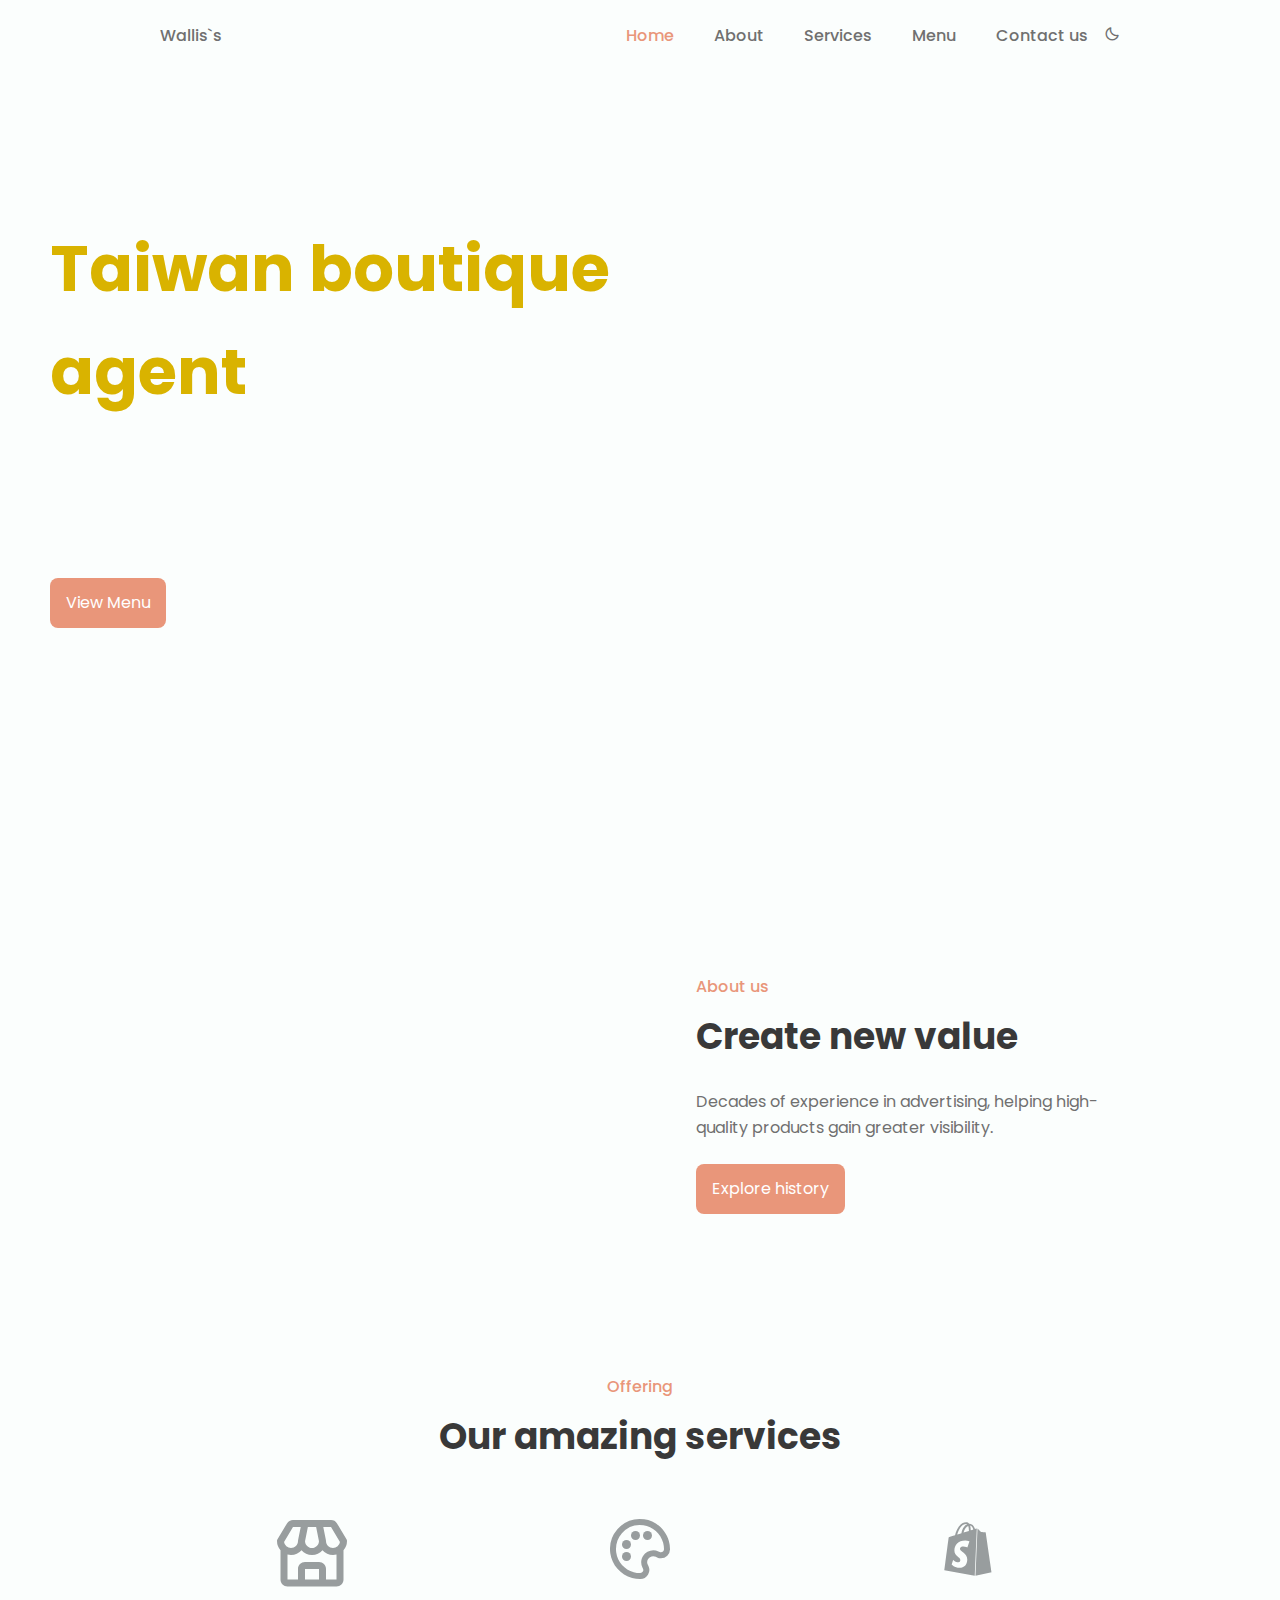
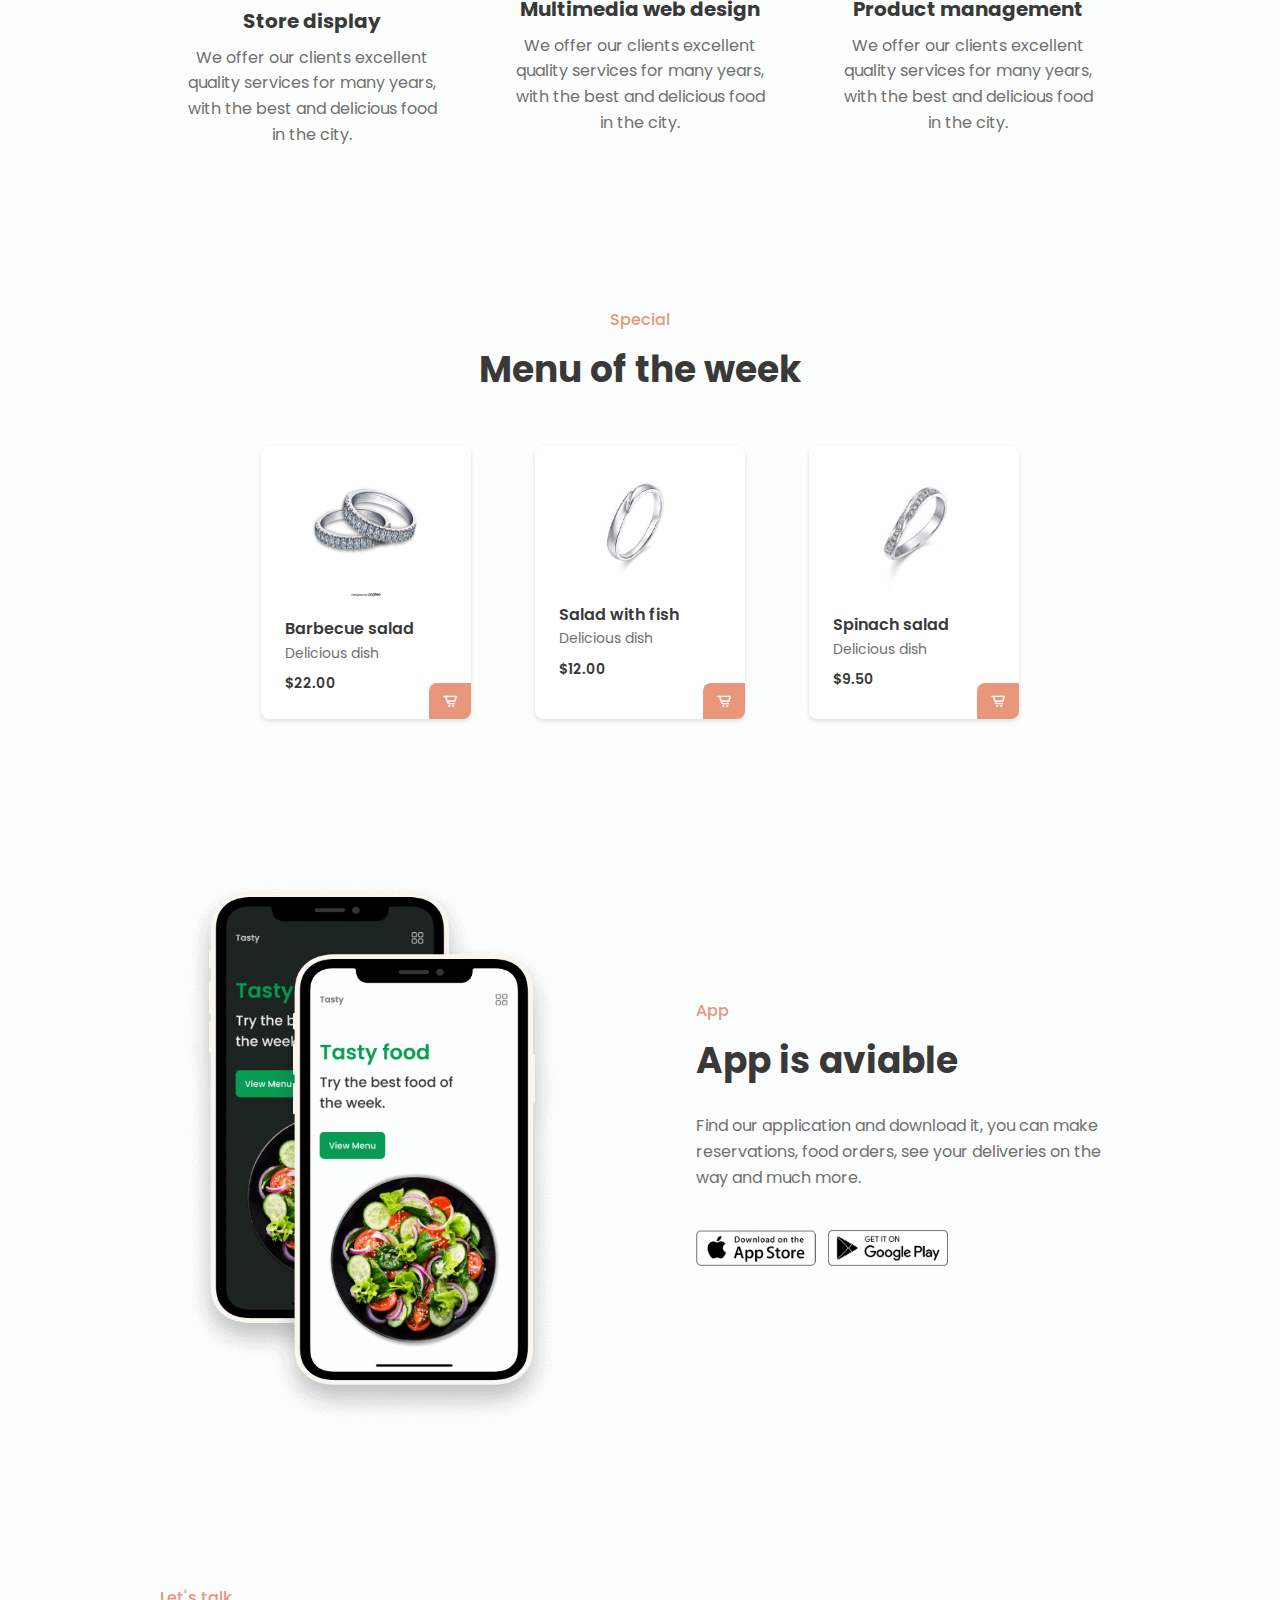
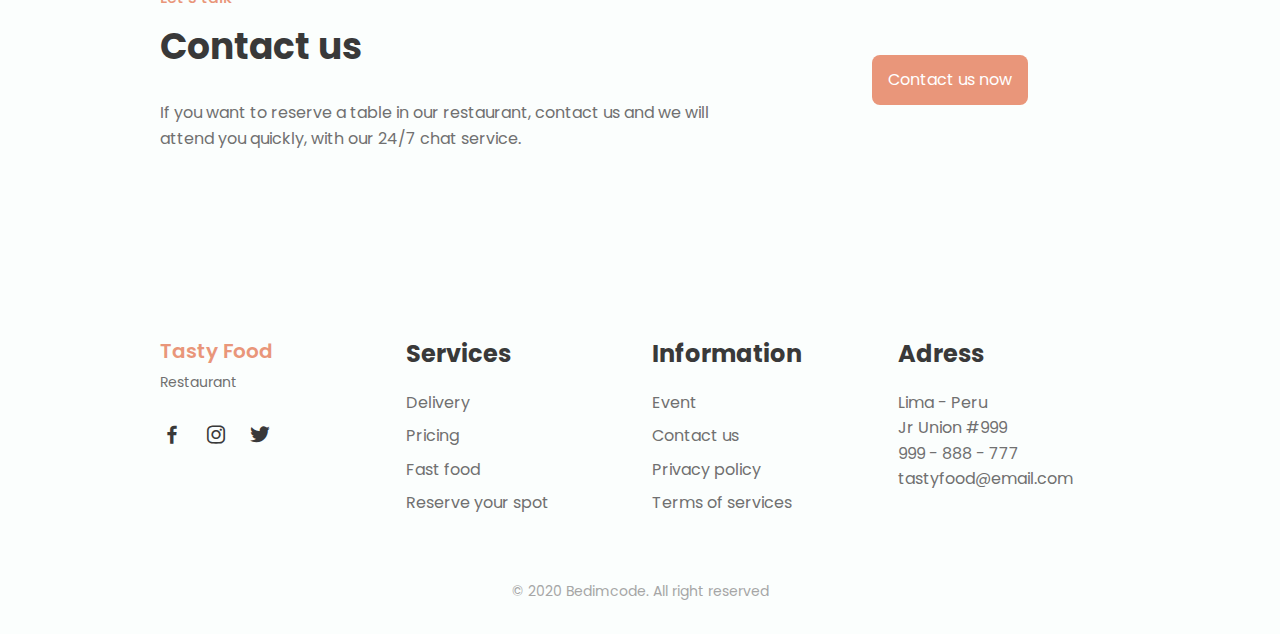
==== commit c4fbad87: "re" ====
--- a/responsive-website-restaurant/index.html
+++ b/responsive-website-restaurant/index.html
@@ -103,7 +103,7 @@
 
                 <div class="menu__container bd-grid">
                     <div class="menu__content">
-                        <img src="assets/img/plate1.png" alt="" class="menu__img">
+                        <img src="assets/img/p1.png" alt="" class="menu__img">
                         <h3 class="menu__name">Barbecue salad</h3>
                         <span class="menu__detail">Delicious dish</span>
                         <span class="menu__preci">$22.00</span>
@@ -111,7 +111,7 @@
                     </div>
 
                     <div class="menu__content">
-                        <img src="assets/img/plate2.png" alt="" class="menu__img">
+                        <img src="assets/img/p3.png" alt="" class="menu__img">
                         <h3 class="menu__name">Salad with fish</h3>
                         <span class="menu__detail">Delicious dish</span>
                         <span class="menu__preci">$12.00</span>
@@ -119,7 +119,7 @@
                     </div>
                     
                     <div class="menu__content">
-                        <img src="assets/img/plate3.png" alt="" class="menu__img">
+                        <img src="assets/img/p4.png" alt="" class="menu__img">
                         <h3 class="menu__name">Spinach salad</h3>
                         <span class="menu__detail">Delicious dish</span>
                         <span class="menu__preci">$9.50</span>
